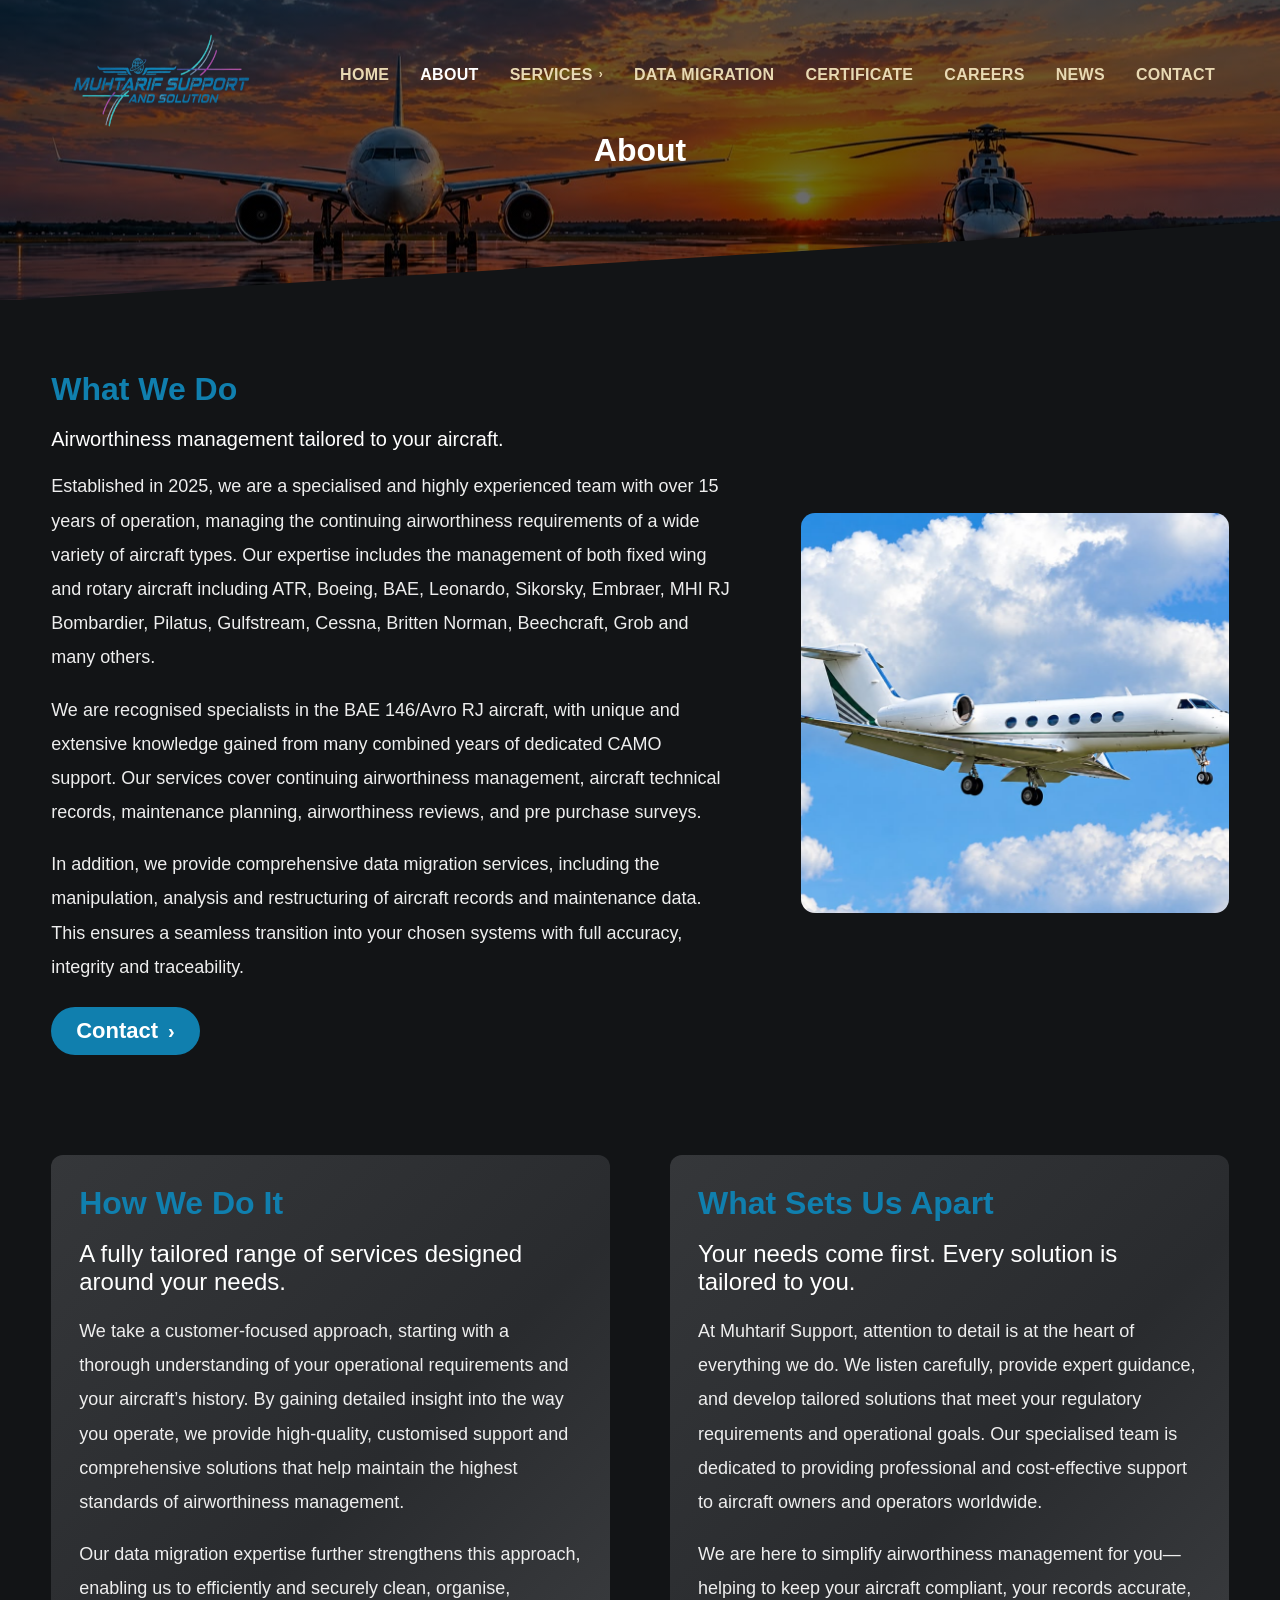
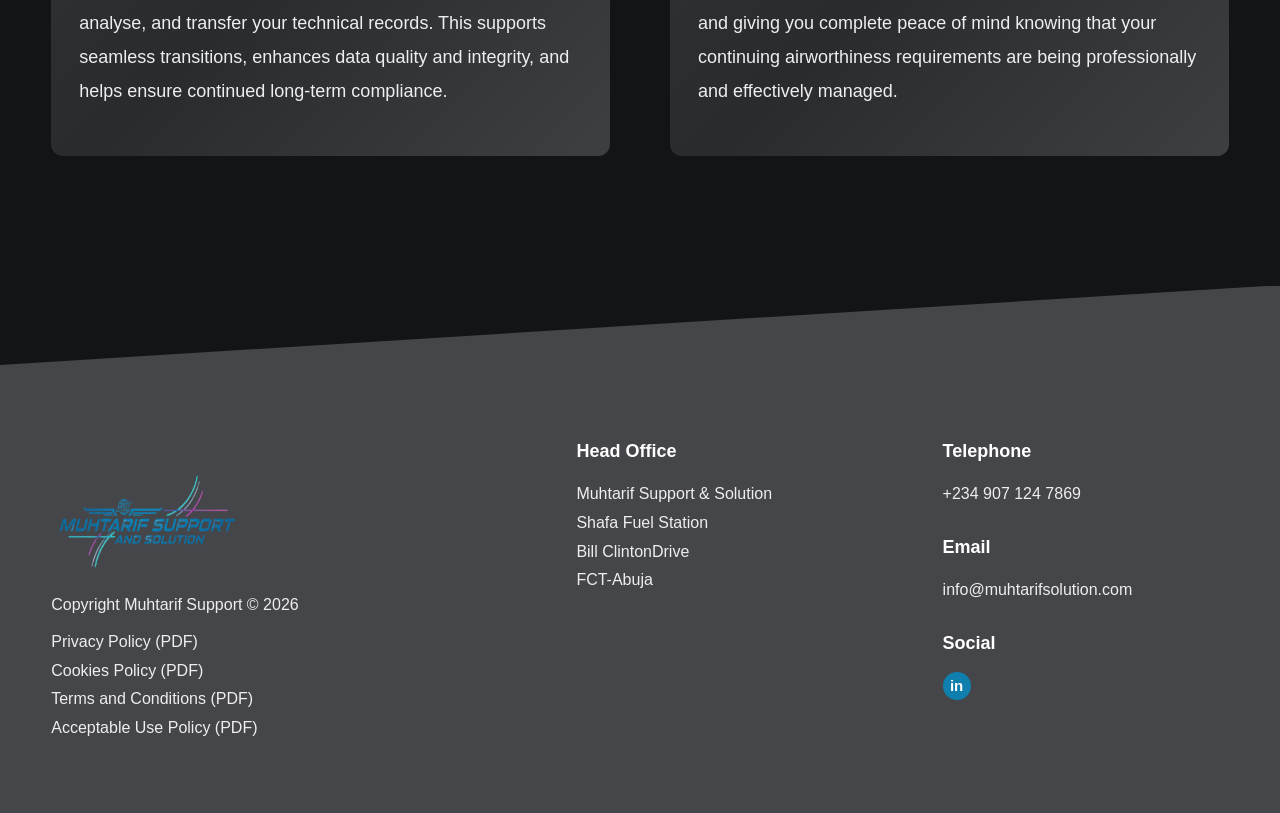
==== about.html @ 445bc3fc "Update footer links to point to the correct policy documents across multiple HTML files." ====
<!DOCTYPE html>
<html lang="en">
<head>
    <meta charset="UTF-8">
    <meta name="viewport" content="width=device-width, initial-scale=1.0">
    <title>About | Muhtarif Support</title>
    <link rel="stylesheet" href="style.css">
</head>
<body>
    <header class="site-header">
        <div class="header-container">
            <a href="index.html" class="logo">
                <img src="images/logo.png" alt="Muhtarif Support">
            </a>
            <nav class="main-nav">
                <a href="index.html">HOME</a>
                <a href="about.html">ABOUT</a>
                <div class="nav-dropdown">
                    <button class="dropdown-toggle" type="button">
                        SERVICES
                        <span class="arrow">›</span>
                    </button>
                    <div class="dropdown-menu">
                        <a href="service-continuing-airworthiness.html">
                            Continuing Airworthiness Management
                        </a>
                        <a href="service-maintenance-programmes.html">
                            Customised Maintenance Programmes
                        </a>
                        <a href="service-aircraft-records.html">
                            Aircraft Records Management
                        </a>
                        <a href="service-airworthiness-certificates.html">
                            Airworthiness Review Certificates
                        </a>
                        <a href="service-aircraft-acquisition.html">
                            Aircraft Acquisition &amp; Delivery
                        </a>
                    </div>
                </div>
                <a href="data-migration.html">DATA MIGRATION</a>
                <a href="certificate.html">CERTIFICATE</a>
                <a href="careers.html">CAREERS</a>
                <a href="news.html">NEWS</a>
                <a href="contact.html">CONTACT</a>
            </nav>
            <button
                class="menu-toggle"
                type="button"
                aria-label="Open menu"
                aria-expanded="false"
            >&#9776;</button>
        </div>
    </header>

    <section class="about-hero">
        <div class="about-hero-content">
            <h1>About</h1>
        </div>
    </section>

    <section class="what-we-do">
        <div class="container what-we-do-container">
            <div class="what-we-do-content">
                <h2>What We Do</h2>
                <h3>Airworthiness management tailored to your aircraft.</h3>
                <p>
                    Established in 2025, we are a specialised and highly experienced team with over 15 years of operation,
                    managing the continuing airworthiness requirements of a wide variety of aircraft types. Our expertise includes 
                    the management of both fixed wing and rotary aircraft including ATR, Boeing, BAE, Leonardo, Sikorsky, Embraer, 
                    MHI RJ Bombardier, Pilatus, Gulfstream, Cessna, Britten Norman, Beechcraft, Grob and many others.
                </p>
                <p>
                    We are recognised specialists in the BAE 146/Avro RJ aircraft, with unique and extensive knowledge gained 
                    from many combined years of dedicated CAMO support. Our services cover continuing airworthiness management, 
                    aircraft technical records, maintenance planning, airworthiness reviews, and pre purchase surveys.
                </p>
                <p>
                    In addition, we provide comprehensive data migration services, including the manipulation, analysis and restructuring 
                    of aircraft records and maintenance data. This ensures a seamless transition into your chosen systems with full accuracy, 
                    integrity and traceability.
                </p>
                <a href="contact.html" class="gold-button">
                    Contact
                    <span>›</span>
                </a>
            </div>
            <div class="what-we-do-image">
                <img src="images/about-content.jpg" alt="Muhtarif Support">
            </div>
        </div>
    </section>

    <section class="about-cards-section">
        <div class="container about-cards-container">
            <div class="about-info-card">
                <h2>How We Do It</h2>
                <h3>A fully tailored range of services designed around your needs.</h3>
                <p>
                    We take a customer-focused approach, starting with a thorough understanding of your operational 
                    requirements and your aircraft’s history. By gaining detailed insight into the way you operate, 
                    we provide high-quality, customised support and comprehensive solutions that help maintain the highest 
                    standards of airworthiness management.
                </p>
                <p>
                    Our data migration expertise further strengthens this approach, enabling us to efficiently and securely 
                    clean, organise, analyse, and transfer your technical records. This supports seamless transitions, enhances 
                    data quality and integrity, and helps ensure continued long-term compliance.
            </div>
            <div class="about-info-card">
                <h2>What Sets Us Apart</h2>
                <h3>Your needs come first. Every solution is tailored to you.</h3>
                <p>
                    At Muhtarif Support, attention to detail is at the heart of everything we do. We listen carefully, provide expert 
                    guidance, and develop tailored solutions that meet your regulatory requirements and operational goals. Our specialised 
                    team is dedicated to providing professional and cost-effective support to aircraft owners and operators worldwide.
                </p>
                <p>
                    We are here to simplify airworthiness management for you—helping to keep your aircraft compliant, your records accurate, 
                    and giving you complete peace of mind knowing that your continuing airworthiness requirements are being professionally and effectively managed.
                </p>
            </div>
        </div>
    </section>

    <footer class="site-footer">
        <div class="container footer-container">
            <div class="footer-brand">
                <a href="index.html" class="logo">
                    <img src="images/logo.png" alt="Muhtarif Support">
                </a>
                <p class="copyright">
                    Copyright Muhtarif Support © 2026
                </p>
                <div class="footer-links">
                    <a href="documents/privacy-policy.pdf">Privacy Policy (PDF)</a>
                    <a href="documents/cookie-policy.pdf">Cookies Policy (PDF)</a>
                    <a href="documents/terms-and-conditions.pdf">Terms and Conditions (PDF)</a>
                    <a href="documents/acceptable-use-policy.pdf">Acceptable Use Policy (PDF)</a>
                </div>
            </div>
            <div class="footer-column">
                <h3>Head Office</h3>
                <p>
                    Muhtarif Support & Solution<br>
                    Shafa Fuel Station<br>
                    Bill ClintonDrive<br>
                    FCT-Abuja
                </p>
            </div>
            <div class="footer-column">
                <h3>Telephone</h3>
                <p>
                    +234 907 124 7869
                </p>
                <h3>Email</h3>
                <p>
                    info@muhtarifsolution.com
                </p>
                <h3>Social</h3>
                <a href="#" class="linkedin-icon">
                    in
                </a>
            </div>
        </div>
    </footer>
    <script src="script.js"></script>
</body>
</html>
---- style.css ----
* {
    margin: 0;
    padding: 0;
    box-sizing: border-box;
}

body {
    font-family: Arial, sans-serif;
    color: #222;
    background: #fff;
}

a {
    text-decoration: none;
    color: inherit;
}

.container {
    width: 90%;
    max-width: 1400px;
    margin: 0 auto;
}

.site-header {
    position: absolute;
    top: 0;
    left: 0;
    width: 100%;
    z-index: 1000;
    background: transparent;
}

.header-container {
    width: 90%;
    max-width: 1150px;
    min-height: 90px;
    margin: 0 auto;
    display: flex;
    align-items: center;
    justify-content: space-between;
}

.logo {
    display: block;
    flex-shrink: 0;
}

.logo img {
    width: 200px;
    height: 150px;
    display: block;
}

.main-nav {
    display: flex;
    align-items: center;
    gap: 31px;
}

.main-nav > a,
.dropdown-toggle {
    border: none;
    outline: none;
    background: transparent;
    color: #e8d9b3;
    font-family: Arial, sans-serif;
    font-size: 16px;
    font-weight: 700;
    letter-spacing: 0.3px;
    white-space: nowrap;
    display: flex;
    align-items: center;
    gap: 6px;
    padding: 0;
    margin: 0;
    cursor: pointer;
    transition: color 0.3s ease;
}

.dropdown-toggle:hover {
    color: #ffffff;
}

.main-nav > a.active {
    color: #ffffff;
}

.main-nav > a:hover,
.dropdown-toggle:hover {
    color: #ffffff;
}

.nav-dropdown {
    position: relative;
}

.dropdown-toggle {
    display: flex;
    align-items: center;
    gap: 6px;
}

.arrow {
    font-size: 12px;
    position: relative;
    top: -1px;
}

.dropdown-menu {
    position: absolute;
    top: 28px;
    left: 0;
    width: 260px;
    background: #107FAE;
    padding: 10px 0;
    box-shadow: 0 10px 25px rgba(0, 0, 0, 0.4);
    opacity: 0;
    visibility: hidden;
    transform: translateY(8px);
    transition: all 0.25s ease;
}

.nav-dropdown:hover .dropdown-menu {
    opacity: 1;
    visibility: visible;
    transform: translateY(0);
}

.dropdown-menu a {
    display: block;
    padding: 11px 18px;
    color: #ffffff;
    font-size: 12px;
    line-height: 1.4;
}

.dropdown-menu a:hover {
    background: #252628;
    color: #107FAE;
}

.menu-toggle {
    display: none;
    border: none;
    background: transparent;
    color: #ffffff;
    font-size: 26px;
    cursor: pointer;
}

.hero {
    position: relative;
    width: 100%;
    min-height: 580px;
    background-image:
        linear-gradient(
            rgba(0, 0, 0, 0.55),
            rgba(0, 0, 0, 0.55)
        ),
        url("./images/hero.jpg");
    background-size: cover;
    background-position: center;
    background-repeat: no-repeat;
    display: flex;
    align-items: center;
    justify-content: center;
    color: #ffffff;
    overflow: hidden;
}

.hero::after {
    content: "";
    position: absolute;
    bottom: -1px;
    left: 0;
    width: 100%;
    height: 80px;
    background: #121416;
    clip-path: polygon(0 100%, 100% 0, 100% 100%);
}

.hero-container {
    position: relative;
    z-index: 2;
    width: 90%;
    max-width: 1200px;
    display: flex;
    justify-content: center;
    align-items: center;
    text-align: center;
    padding-top: 45px;
}

.hero-content {
    max-width: 1300px;
    
}

.hero h1 {
    margin: 0 auto 25px;
    color: #ffffff;
    font-size: clamp(32px, 4vw, 52px);
    line-height: 1.15;
    font-weight: 600;
}

.hero h1 span {
    display: block;
}

.hero-button {
    display: inline-flex;
    align-items: center;
    justify-content: center;
    gap: 8px;
    padding: 12px 30px;
    background: #107FAE;
    color: #ffffff;
    border-radius: 30px;
    font-size: 14px;
    font-weight: 600;
    transition: 0.3s ease;
}

.hero-button span {
    font-size: 20px;
    line-height: 1;
}

.hero-button:hover {
    background: #107FAE;
}

.about-hero {
    position: relative;
    width: 100%;
    height: 300px;
    background-image:
        linear-gradient(
            rgba(0, 0, 0, 0.58),
            rgba(0, 0, 0, 0.58)
        ),
        url("./images/about-hero.jpg");
    background-size: cover;
    background-position: center;
    background-repeat: no-repeat;
    display: flex;
    align-items: center;
    justify-content: center;
    color: #ffffff;
    overflow: hidden;
}

.about-hero::after {
    content: "";
    position: absolute;
    bottom: -1px;
    left: 0;
    width: 100%;
    height: 80px;
    background: #121416;
    clip-path: polygon(
        0 100%,
        100% 0,
        100% 100%
    );
}

.about-hero-content {
    position: relative;
    z-index: 2;
    text-align: center;
}

.about-hero-content h1 {
    margin: 0;
    color: #ffffff;
    font-size: 32px;
    font-weight: 600;
}

.about-section {
    position: relative;
    background: #121416;
    color: #ffffff;
    padding: 95px 0 125px;
    overflow: hidden;
}

.about-container {
    display: grid;
    grid-template-columns: 1.35fr 0.85fr;
    gap: 100px;
}

.about-left h2 {
    color: #107FAE;
    font-size: 45px;
    line-height: 1.2;
    margin-bottom: 25px;
    font-weight: 600;
}

.about-left p,
.about-right p {
    color: #eeeeee;
    font-size: 18px;
    line-height: 1.75;
}

.about-intro {
    font-size: 18px !important;
    line-height: 1.75 !important;
    margin-bottom: 25px;
}

.about-right {
    padding-top: 55px;
}

.about-right p {
    margin-bottom: 25px;
}

.gold-button {
    display: inline-flex;
    align-items: center;
    gap: 10px;
    padding: 11px 25px;
    border-radius: 30px;
    background: #107FAE;
    color: #ffffff;
    font-size: 22px;
    font-weight: 600;
    transition: 0.3s ease;
}

.gold-button span {
    font-size: 20px;
    line-height: 1;
}

.gold-button:hover {
    background: #107FAE;
    transform: translateY(-2px);
}

.about-section::after {
    content: "";
    position: absolute;
    bottom: -1px;
    left: 0;
    width: 100%;
    height: 80px;
    background: #45464a;
    clip-path: polygon(0 100%, 100% 0, 100% 100%);
}

.services-section {
    position: relative;
    background: linear-gradient(
        to bottom,
        #45464a 0%,
        #3d3e42 35%,
        #25272a 70%,
        #121416 100%
    );
    padding: 100px 0 150px;
    overflow: hidden;
}

.services-section .container {
    position: relative;
    z-index: 2;
}

.section-title {
    text-align: center;
    color: #107FAE;
    font-size: 32px;
    margin-bottom: 35px;
    font-weight: 600;
}

.services-grid {
    display: grid;
    grid-template-columns: repeat(5, 1fr);
    gap: 18px;
}

.service-card {
    background: linear-gradient(
        90deg,
        #111111 0%,
        #1f2022 50%,
        #45464a 100%
    );
    border-radius: 8px;
    overflow: hidden;
    min-height: 345px;
    display: flex;
    flex-direction: column;
}

.service-image {
    width: 100%;
    height: 150px;
    overflow: hidden;
}

.service-image img {
    width: 100%;
    height: 100%;
    object-fit: cover;
}

.service-content {
    flex: 1;
    display: flex;
    flex-direction: column;
    align-items: center;
    text-align: center;
    padding: 22px 12px 25px;
}

.service-content h3 {
    color: #ffffff;
    font-size: 20px;
    line-height: 1.25;
    font-weight: 700;
    margin: 0;
    max-width: 180px;
}

.service-content .gold-button {
    margin-top: 20px;
    padding: 9px 20px;
    font-size: 18px;
}

.service-intro {
    position: relative;
    background: #121416;
    color: #ffffff;
    padding: 65px 0 55px;
}

.service-intro-container {
    display: grid;
    grid-template-columns: 1.3fr 0.7fr;
    gap: 70px;
    align-items: center;
}

.service-intro-content h2 {
    color: #107FAE;
    font-size: 32px;
    line-height: 1.2;
    margin: 0 0 22px;
    font-weight: 600;
}

.service-intro-content h3 {
    color: #ffffff;
    font-size: 18px;
    line-height: 1.65;
    font-weight: 500;
    margin: 0 0 18px;
}

.service-intro-content p {
    color: #eeeeee;
    font-size: 18px;
    line-height: 1.7;
    margin: 0 0 18px;
}

.service-intro-image img {
    display: block;
    width: 100%;
    height: 280px;
    object-fit: cover;
    border-radius: 12px;
}

.service-intro-image-2 img {
    display: block;
    width: 100%;
    height: 350px;
    object-fit: cover;
    border-radius: 12px;
}

.service-intro-image-3 img {
    display: block;
    width: 100%;
    height: 400px;
    object-fit: cover;
    border-radius: 12px;
}

.service-intro-image-4 img {
    display: block;
    width: 100%;
    height: 450px;
    object-fit: cover;
    border-radius: 12px;
}

.service-intro-image-5 img {
    display: block;
    width: 100%;
    height: 500px;
    object-fit: cover;
    border-radius: 12px;
}

.flexible-approach {
    background: #121416;
    color: #ffffff;
    padding: 20px 0 55px;
}

.flexible-approach h2 {
    color: #107FAE;
    font-size: 32px;
    line-height: 1.2;
    margin: 0 0 20px;
    font-weight: 600;
}

.flexible-approach p {
    color: #eeeeee;
    font-size: 18px;
    line-height: 1.7;
    margin: 0 0 12px;
}

.flexible-approach ul {
    margin: 0;
    padding-left: 25px;
    color: #eeeeee;
}

.flexible-approach li {
    font-size: 18px;
    line-height: 1.7;
    margin-bottom: 3px;
}

.flexible-approach strong {
    color: #ffffff;
}

.specialised-services {
    background: #121416;
    color: #ffffff;
    padding: 30px 0 100px;
}

.specialised-services-container {
    display: grid;
    grid-template-columns: 0.75fr 1.25fr;
    gap: 70px;
    align-items: start;
}

.specialised-services-image {
    width: 100%;
}

.specialised-services-image img {
    display: block;
    width: 100%;
    height: 500px;
    object-fit: cover;
    border-radius: 12px;
}

.specialised-services-content h2 {
    color: #107FAE;
    font-size: 32px;
    line-height: 1.2;
    margin: 18px 0 20px;
    font-weight: 600;
}

.specialised-services-content p {
    color: #eeeeee;
    font-size: 18px;
    line-height: 1.7;
    margin: 0 0 18px;
}

.specialised-services-content ul {
    margin: 0;
    padding-left: 25px;
    color: #eeeeee;
}

.specialised-services-content li {
    font-size: 18px;
    line-height: 1.65;
    margin-bottom: 5px;
}

.specialised-services-content strong {
    color: #ffffff;
}

.specialised-services-content .gold-button {
    margin-top: 15px;
}

.maintenance-programme-services {
    background: #121416;
    color: #ffffff;
    padding: 20px 0 25px;
}

.maintenance-programme-services h2 {
    color: #107FAE;
    font-size: 32px;
    line-height: 1.2;
    margin: 0 0 20px;
    font-weight: 600;
}

.maintenance-programme-services > .container > p {
    color: #eeeeee;
    font-size: 18px;
    line-height: 1.7;
    margin: 0 0 15px;
}

.maintenance-programme-services ul {
    margin: 0;
    padding-left: 25px;
    color: #eeeeee;
}

.maintenance-programme-services li {
    font-size: 18px;
    line-height: 1.65;
    margin-bottom: 4px;
}

.maintenance-programme-services strong {
    color: #ffffff;
}

.maintenance-software {
    background: #121416;
    color: #ffffff;
    padding: 10px 0 25px;
}

.maintenance-software h2 {
    color: #107FAE;
    font-size: 32px;
    line-height: 1.2;
    margin: 0 0 20px;
    font-weight: 600;
}

.maintenance-software > .container > p {
    color: #eeeeee;
    font-size: 18px;
    line-height: 1.7;
    margin: 0 0 15px;
}

.maintenance-software ul {
    margin: 0;
    padding-left: 25px;
    color: #eeeeee;
}

.maintenance-software li {
    font-size: 18px;
    line-height: 1.65;
    margin-bottom: 4px;
}

.maintenance-software strong {
    color: #ffffff;
}

.compliance-efficiency {
    background: #121416;
    color: #ffffff;
    padding: 10px 0 25px;
}

.compliance-efficiency h2 {
    color: #107FAE;
    font-size: 32px;
    line-height: 1.2;
    margin: 0 0 20px;
    font-weight: 600;
}

.compliance-efficiency p {
    color: #eeeeee;
    font-size: 18px;
    line-height: 1.7;
    margin: 0 0 15px;
}

.compliance-efficiency ul {
    margin: 0 0 15px;
    padding-left: 25px;
    color: #eeeeee;
}

.compliance-efficiency li {
    font-size: 18px;
    line-height: 1.65;
    margin-bottom: 4px;
}

.records-services {
    background: #121416;
    color: #ffffff;
    padding: 5px 0 20px;
}

.records-services h2,
.records-digital h2,
.records-audit h2,
.records-advantage h2 {
    color: #107FAE;
    font-size: 32px;
    line-height: 1.2;
    margin: 0 0 20px;
    font-weight: 600;
}

.records-services p,
.records-digital p,
.records-audit p,
.records-advantage p {
    color: #eeeeee;
    font-size: 18px;
    line-height: 1.7;
    margin: 0 0 15px;
}

.records-services ul,
.records-digital ul,
.records-audit ul {
    margin: 0;
    padding-left: 25px;
    color: #eeeeee;
}

.records-services li,
.records-digital li,
.records-audit li {
    font-size: 18px;
    line-height: 1.65;
    margin-bottom: 4px;
}

.records-services strong,
.records-digital strong,
.records-audit strong {
    color: #ffffff;
}

.records-digital {
    background: #121416;
    color: #ffffff;
    padding: 5px 0 20px;
}

.records-audit {
    background: #121416;
    color: #ffffff;
    padding: 5px 0 25px;
}

.records-advantage {
    background: #121416;
    color: #ffffff;
    padding: 5px 0 130px;
}

.records-advantage h2 {
    margin-bottom: 20px;
}

.records-advantage p {
    max-width: 1050px;
}

.records-advantage .gold-button {
    margin-top: 5px;
}

.service-advantage {
    background: #121416;
    color: #ffffff;
    padding: 35px 0 130px;
}

.service-advantage-content h2 {
    color: #107FAE;
    font-size: 32px;
    line-height: 1.2;
    margin: 0 0 20px;
    font-weight: 600;
}

.service-advantage-content p {
    color: #eeeeee;
    font-size: 18px;
    line-height: 1.7;
    margin: 0 0 20px;
}

.service-advantage-content .gold-button {
    margin-top: 5px;
}

.bespoke-review {
    background: #121416;
    color: #ffffff;
    padding: 5px 0 25px;
}

.bespoke-review h2,
.registry-content h2,
.review-advantage h2 {
    color: #107FAE;
    font-size: 32px;
    line-height: 1.2;
    margin: 0 0 20px;
    font-weight: 600;
}

.bespoke-review p,
.registry-content p,
.review-advantage p {
    color: #eeeeee;
    font-size: 18px;
    line-height: 1.7;
    margin: 0 0 15px;
}

.bespoke-review ul,
.registry-content ul {
    margin: 0;
    padding-left: 25px;
    color: #eeeeee;
}

.bespoke-review li,
.registry-content li {
    font-size: 18px;
    line-height: 1.65;
    margin-bottom: 4px;
}

.bespoke-review strong,
.registry-content strong {
    color: #ffffff;
}

.registry-expertise {
    background: #121416;
    color: #ffffff;
    padding: 20px 0 45px;
}

.registry-container {
    display: grid;
    grid-template-columns: 0.75fr 1.25fr;
    gap: 70px;
    align-items: center;
}

.registry-image img {
    display: block;
    width: 100%;
    height: 450px;
    object-fit: cover;
    border-radius: 12px;
}

.registry-content h2 {
    margin-bottom: 20px;
}

.registry-content h2:nth-of-type(2) {
    margin-top: 25px;
}

.review-advantage {
    background: #121416;
    color: #ffffff;
    padding: 10px 0 130px;
}

.review-advantage h2 {
    margin-bottom: 20px;
}

.review-advantage p {
    max-width: 1050px;
}

.review-advantage .gold-button {
    margin-top: 5px;
}

.acquisition-services,
.delivery-transition,
.aircraft-registry,
.operational-excellence,
.acquisition-advantage {
    background: #121416;
    color: #ffffff;
}

.acquisition-services {
    padding: 5px 0 20px;
}

.delivery-transition {
    padding: 5px 0 20px;
}

.aircraft-registry {
    padding: 5px 0 20px;
}

.operational-excellence {
    padding: 5px 0 20px;
}

.acquisition-advantage {
    padding: 5px 0 130px;
}

.acquisition-services h2,
.delivery-transition h2,
.aircraft-registry h2,
.operational-excellence h2,
.acquisition-advantage h2 {
    color: #107FAE;
    font-size: 32px;
    line-height: 1.2;
    margin: 0 0 20px;
    font-weight: 600;
}

.acquisition-services p,
.delivery-transition p,
.aircraft-registry p,
.operational-excellence p,
.acquisition-advantage p {
    color: #eeeeee;
    font-size: 18px;
    line-height: 1.7;
    margin: 0 0 15px;
}

.acquisition-services ul,
.delivery-transition ul,
.aircraft-registry ul {
    margin: 0;
    padding-left: 25px;
    color: #eeeeee;
}

.acquisition-services li,
.delivery-transition li,
.aircraft-registry li {
    font-size: 18px;
    line-height: 1.65;
    margin-bottom: 4px;
}

.acquisition-services strong,
.delivery-transition strong,
.aircraft-registry strong {
    color: #ffffff;
}

.acquisition-advantage .gold-button {
    margin-top: 5px;
}

.data-migration-intro {
    background: #121416;
    color: #ffffff;
    padding: 55px 0 35px;
}

.data-migration-intro h2 {
    color: #107FAE;
    font-size: 32px;
    line-height: 1.2;
    margin: 0 0 20px;
    font-weight: 600;
}

.data-migration-intro p {
    color: #eeeeee;
    font-size: 18px;
    line-height: 1.7;
    margin: 0;
}

.migration-feature {
    background: #121416;
    color: #ffffff;
    padding: 35px 0;
}

.migration-feature:last-of-type {
    padding-bottom: 130px;
}

.migration-feature-container {
    display: grid;
    grid-template-columns: 1.25fr 0.75fr;
    gap: 30px;
    align-items: stretch;
}

.migration-feature-container.reverse {
    grid-template-columns: 0.75fr 1.25fr;
}

.migration-card {
    background: linear-gradient(
        135deg,
        #35373a 0%,
        #292b2e 55%,
        #3d3f42 100%
    );
    border-radius: 12px;
    padding: 28px 25px;
    display: flex;
    flex-direction: column;
    justify-content: center;
}

.migration-card h2 {
    color: #107FAE;
    font-size: 32px;
    line-height: 1.2;
    margin: 0 0 20px;
    font-weight: 600;
}

.migration-card p {
    color: #eeeeee;
    font-size: 18px;
    line-height: 1.7;
    margin: 0;
}

.migration-image-card {
    overflow: hidden;
    border-radius: 12px;
    background: #ffffff;
    min-height: 235px;
}

.migration-image-card img {
    display: block;
    width: 100%;
    height: 100%;
    min-height: 235px;
    object-fit: cover;
}

.careers-section {
    position: relative;
    background: #121416;
    color: #ffffff;
    padding: 75px 0 130px;
}

.careers-container {
    display: grid;
    grid-template-columns: 1.25fr 0.75fr;
    gap: 70px;
    align-items: center;
}

.careers-content h2 {
    color: #107FAE;
    font-size: 32px;
    line-height: 1.2;
    margin: 0 0 25px;
    font-weight: 600;
}

.careers-content h3 {
    color: #ffffff;
    font-size: 20px;
    line-height: 1.4;
    font-weight: 500;
    margin: 0 0 20px;
}

.careers-content p {
    color: #eeeeee;
    font-size: 18px;
    line-height: 1.7;
    margin: 0 0 18px;
}

.vacancy-bar {
    width: 100%;
    min-height: 46px;
    margin-top: 12px;
    padding: 0 20px;
    background: #45464a;
    display: flex;
    align-items: center;
    gap: 14px;
    color: #ffffff;
    font-size: 15px;
    font-weight: 600;
}

.vacancy-icon {
    width: 20px;
    height: 20px;
    display: flex;
    align-items: center;
    justify-content: center;
    background: #ffffff;
    color: #45464a;
    font-size: 20px;
    font-weight: 500;
}

.careers-image img {
    display: block;
    width: 100%;
    height: 450px;
    object-fit: cover;
    border-radius: 14px;
}

.news-section {
    background: #121416;
    color: #ffffff;
    padding: 80px 0 150px;
}

.news-container {
    display: grid;
    grid-template-columns: 0.55fr 1.45fr;
    gap: 40px;
    align-items: start;
}

.news-image {
    overflow: hidden;
}

.news-image img {
    display: block;
    width: 100%;
    height: 225px;
    object-fit: cover;
}

.news-content h2 {
    color: #107FAE;
    font-size: 32px;
    line-height: 1.2;
    margin: 0 0 20px;
    font-weight: 600;
}

.news-content p {
    color: #eeeeee;
    font-size: 18px;
    line-height: 1.7;
    margin: 0 0 18px;
}

.news-content ul {
    margin: 0 0 18px;
    padding-left: 28px;
    color: #eeeeee;
}

.news-content li {
    font-size: 18px;
    line-height: 1.7;
    margin-bottom: 4px;
}

.services-page-section {
    position: relative;
    background: #121416;
    padding: 90px 0 150px;
    overflow: hidden;
}

.services-page-section .section-title {
    text-align: center;
    color: #107FAE;
    font-size: 32px;
    margin-bottom: 35px;
    font-weight: 600;
}

.services-page-section .services-grid {
    display: grid;
    grid-template-columns: repeat(5, 1fr);
    gap: 12px;
}

.site-footer {
    position: relative;
    background: #45464a;
    color: #ffffff;
    padding: 110px 0 70px;
    overflow: hidden;
}

.site-footer::before {
    content: "";
    position: absolute;
    top: -1px;
    left: 0;
    width: 100%;
    height: 80px;
    background: #121416;
    clip-path: polygon(0 0, 100% 0, 0 100%);
}

.footer-container {
    display: grid;
    grid-template-columns: 1.4fr 0.9fr 0.9fr;
    gap: 80px;
    padding-top: 45px;
}

.footer-logo {
    display: inline-block;
    color: #107FAE;
    font-size: 28px;
    font-weight: 700;
    letter-spacing: 1px;
    line-height: 1;
    margin-bottom: 35px;
}

.footer-logo span {
    display: block;
    font-size: 9px;
    letter-spacing: 4px;
    font-weight: 400;
    margin-top: 6px;
}

.copyright,
.footer-links,
.website-credit {
    font-size: 16px;
    line-height: 1.8;
    color: #eeeeee;
}

.footer-links {
    display: flex;
    flex-direction: column;
    margin-top: 8px;
}

.footer-links a:hover {
    color: #107FAE;
}

.website-credit {
    margin-top: 8px;
}

.footer-column h3 {
    font-size: 18px;
    margin-bottom: 18px;
    color: #ffffff;
}

.footer-column p {
    color: #eeeeee;
    font-size: 16px;
    line-height: 1.8;
    margin-bottom: 28px;
}

.linkedin-icon {
    display: flex;
    align-items: center;
    justify-content: center;
    width: 28px;
    height: 28px;
    border-radius: 50%;
    background: #107FAE;
    color: #ffffff;
    font-size: 15px;
    font-weight: 700;
}

.what-we-do {
    position: relative;
    background: #121416;
    color: #ffffff;
    padding: 70px 0 80px;
}

.what-we-do-container {
    display: grid;
    grid-template-columns: 1.35fr 0.85fr;
    gap: 70px;
    align-items: center;
}

.what-we-do-content h2 {
    color: #107FAE;
    font-size: 32px;
    line-height: 1.2;
    margin: 0 0 20px;
    font-weight: 600;
}

.what-we-do-content h3 {
    color: #ffffff;
    font-size: 20px;
    font-weight: 500;
    margin: 0 0 18px;
}

.what-we-do-content p {
    color: #eeeeee;
    font-size: 18px;
    line-height: 1.9;
    margin: 0 0 18px;
}

.what-we-do-content .gold-button {
    margin-top: 5px;
}

.what-we-do-image {
    width: 100%;
}

.what-we-do-image img {
    display: block;
    width: 100%;
    height: 400px;
    object-fit: cover;
    border-radius: 14px;
}

.about-cards-section {
    position: relative;
    background: #121416;
    padding: 20px 0 130px;
}

.about-cards-container {
    display: grid;
    grid-template-columns: 1fr 1fr;
    gap: 60px;
    max-width: 1200px;
}

.about-info-card {
    background: linear-gradient(
        135deg,
        #35373a 0%,
        #292b2e 55%,
        #3d3f42 100%
    );
    border-radius: 12px;
    padding: 30px 28px;
    min-height: 450px;
}

.about-info-card h2 {
    color: #107FAE;
    font-size: 32px;
    margin: 0 0 18px;
    font-weight: 600;
}

.about-info-card h3 {
    color: #ffffff;
    font-size: 24px;
    font-weight: 500;
    margin: 0 0 18px;
}

.about-info-card p {
    color: #eeeeee;
    font-size: 18px;
    line-height: 1.9;
    margin: 0 0 18px;
}

.approvals-section {
    position: relative;
    background: #121416;
    color: #ffffff;
    padding: 65px 0 140px;
    overflow: hidden;
}

.approvals-intro {
    display: grid;
    grid-template-columns: 1.35fr .65fr;
    gap: 70px;
    align-items: center;
    margin-bottom: 35px;
}

.approvals-intro-content h2 {
    color: #107FAE;
    font-size: 32px;
    line-height: 1.2;
    margin: 0 0 20px;
    font-weight: 600;
}

.approvals-intro-content h3 {
    color: #ffffff;
    font-size: 22px;
    line-height: 1.4;
    font-weight: 500;
    margin: 0 0 20px;
}

.approvals-intro-content p {
    color: #eeeeee;
    font-size: 18px;
    line-height: 1.7;
    margin: 0;
}

.approvals-intro-image {
    overflow: hidden;
    border-radius: 12px;
}

.approvals-intro-image img {
    display: block;
    width: 100%;
    height: 400px;
    object-fit: cover;
}

.approvals-content-block {
    margin-top: 25px;
}

.approvals-content-block h2 {
    color: #107FAE;
    font-size: 32px;
    line-height: 1.2;
    margin: 0 0 18px;
    font-weight: 600;
}

.approvals-content-block p {
    color: #eeeeee;
    font-size: 18px;
    line-height: 1.7;
    margin: 0 0 18px;
}

.approvals-content-block ul {
    margin: 0 0 25px;
    padding-left: 25px;
    color: #eeeeee;
}

.approvals-content-block li {
    font-size: 18px;
    line-height: 1.6;
    margin-bottom: 3px;
}

.compliance-block {
    margin-top: 35px;
}

.compliance-block strong {
    font-weight: 600;
}

.approval-cards {
    display: grid;
    grid-template-columns: repeat(4, 1fr);
    gap: 15px;
    margin-top: 55px;
}

.approval-card {
    background: linear-gradient(
        135deg,
        #35373a 0%,
        #292b2e 55%,
        #3d3f42 100%
    );

    border-radius: 12px;
    padding: 25px 18px;
    min-height: 170px;
    display: flex;
    flex-direction: column;
    align-items: flex-start;
}

.approval-card h3 {
    color: #ffffff;
    font-size: 18px;
    line-height: 1.2;
    margin: 0 0 25px;
    font-weight: 600;
}

.approval-card .reference-title {
    color: #ffffff;
    font-size: 18px;
    font-weight: 600;
    margin: 0 0 4px;
}

.approval-card > p:not(.reference-title) {
    color: #dddddd;
    font-size: 18px;
    margin: 0;
}

.approval-card .gold-button {
    margin-top: auto;
    padding: 8px 18px;
    font-size: 18px;
}

.contact-section {
    position: relative;
    background: #121416;
    color: #ffffff;
    padding: 70px 0 140px;
    overflow: hidden;
}

.contact-container {
    display: grid;
    grid-template-columns: .75fr 1.25fr;
    gap: 75px;
    align-items: start;
}

.contact-info {
    padding-top: 5px;
}

.contact-info h2 {
    color: #107FAE;
    font-size: 30px;
    line-height: 1.2;
    margin: 0 0 22px;
    font-weight: 600;
}

.contact-info h3 {
    color: #ffffff;
    font-size: 22px;
    line-height: 1.4;
    font-weight: 500;
    margin: 0 0 20px;
}

.contact-info p {
    color: #eeeeee;
    font-size: 18px;
    line-height: 1.7;
    margin: 0 0 25px;
}

.contact-form-card {
    background: linear-gradient(
        135deg,
        #35373a 0%,
        #292b2e 55%,
        #3d3f42 100%
    );
    border-radius: 14px;
    padding: 30px 22px 35px;
}

.contact-form-card h2 {
    color: #107FAE;
    font-size: 22px;
    line-height: 1.2;
    margin: 0 0 22px;
    font-weight: 600;
}

.form-group {
    margin-bottom: 17px;
}

.form-group label {
    display: block;
    color: #ffffff;
    font-size: 18px;
    margin-bottom: 6px;
}

.form-group input,
.form-group textarea,
.spam-protection input {
    width: 100%;
    box-sizing: border-box;
    border: none;
    outline: none;
    background: #ffffff;
    color: #222222;
    border-radius: 4px;
    padding: 10px 12px;
    font-family: Arial, sans-serif;
    font-size: 18px;
}

.form-group input {
    height: 36px;
}

.form-group textarea {
    height: 108px;

    resize: vertical;
}

.spam-protection {
    display: flex;
    flex-direction: column;
    gap: 6px;
    color: #ffffff;
    font-size: 18px;
    line-height: 1.5;
    margin-top: 3px;
    margin-bottom: 15px;
}

.spam-protection strong {
    font-size: 18px;
}

.spam-protection input {
    height: 36px;
    margin-top: 1px;
}

.contact-form-card .gold-button {
    border: none;
    cursor: pointer;
    padding: 9px 22px;
    font-size: 18px;
}

@media (max-width: 700px) {

    .contact-section {
        padding: 55px 0 100px;
    }

    .contact-container {
        grid-template-columns: 1fr;

        gap: 45px;
    }

    .contact-info h2 {
        font-size: 28px;
    }

    .contact-info h3 {
        font-size: 16px;
    }

    .contact-info p {
        font-size: 13px;
    }

    .contact-form-card {
        padding: 25px 18px 30px;
    }

}

@media (max-width: 700px) {

    .approvals-section {
        padding: 55px 0 100px;
    }

    .approvals-intro {
        grid-template-columns: 1fr;

        gap: 35px;

        margin-bottom: 30px;
    }

    .approvals-intro-content h2 {
        font-size: 28px;
    }

    .approvals-intro-content h3 {
        font-size: 16px;
    }

    .approvals-intro-image img {
        height: 250px;
    }

    .approvals-content-block h2 {
        font-size: 21px;
    }

    .approvals-content-block p,
    .approvals-content-block li {
        font-size: 13px;
    }

    .approval-cards {
        grid-template-columns: 1fr 1fr;

        gap: 15px;

        margin-top: 45px;
    }

    .approval-card {
        min-height: 175px;

        padding: 22px 16px;
    }

}

@media (max-width: 480px) {

    .approval-cards {
        grid-template-columns: 1fr;
    }

}

@media (max-width: 700px) {

    .header-container {
        width: 90%;
        min-height: 75px;
    }

    .logo img {
        width: 105px;
    }

    .menu-toggle {
        display: block;
        z-index: 1001;
    }

    .main-nav {
        display: none;
        position: absolute;
        top: 75px;
        left: 0;
        width: 100%;
        background: #107FAE;
        padding: 20px 0;
        flex-direction: column;
        align-items: flex-start;
        gap: 0;
    }

    .main-nav.active {
        display: flex;
    }

    .main-nav > a {
        width: 100%;
        padding: 14px 30px;
        color: #ffffff;
        font-size: 13px;
    }

    .nav-dropdown {
        width: 100%;
    }

    .dropdown-toggle {
        width: 100%;
        padding: 14px 30px;
        border: none;
        background: transparent;
        color: #ffffff;
        font-family: Arial, sans-serif;
        font-size: 13px;
        font-weight: 500;
        display: flex;
        align-items: center;
        justify-content: space-between;
        cursor: pointer;
    }

    .dropdown-menu {
        position: static;
        width: 100%;
        background: #107FAE;
        padding: 0;
        box-shadow: none;
        opacity: 1;
        visibility: visible;
        transform: none;
        display: none;
    }

    .nav-dropdown.active .dropdown-menu {
        display: block;
    }

    .dropdown-menu a {
        display: block;
        padding: 12px 45px;
        color: #ffffff;
        font-size: 12px;
    }

    .dropdown-menu a:hover {
        background: #252628;
        color: #107FAE;
    }
}

@media (max-width: 1000px) {
    .main-nav {
        gap: 18px;
    }

    .main-nav > a,
    .dropdown-toggle {
        font-size: 12px;
    }

    .about-container {
        grid-template-columns: 1fr;
        gap: 30px;
    }

    .about-right {
        padding-top: 0;
    }

    .services-grid {
        grid-template-columns: repeat(2, 1fr);
        gap: 20px;
    }

    .footer-container {
        grid-template-columns: 1fr 1fr;
        gap: 50px;
    }

    .footer-brand {
        grid-column: 1 / -1;
    }
}


@media (max-width: 700px) {
    .header-container {
        min-height: 75px;
    }

    .main-nav {
        display: none;
    }

    .menu-toggle {
        display: block;
        color: #ffffff;
    }

    .hero {
        min-height: 550px;
    }

    .hero-container {
        padding-top: 70px;
    }

    .hero h1 {
        font-size: 34px;
    }

    .about-section {
        padding: 75px 0 100px;
    }

    .about-left h2 {
        font-size: 27px;
    }

    .about-left p,
    .about-right p {
        font-size: 14px;
    }

    .services-section {
        padding: 70px 0 90px;
    }

    .services-grid {
        grid-template-columns: 1fr;
    }

    .service-card {
        max-width: 400px;
        width: 100%;
        margin: 0 auto;
    }

    .footer-container {
        grid-template-columns: 1fr;
        gap: 45px;
    }

    .footer-brand {
        grid-column: auto;
    }
}

/* Append this to the end of style.css */

img,
svg,
video {
    max-width: 100%;
}

.container {
    width: min(92%, 1400px);
}

@media (max-width: 1100px) {
    .services-grid,
    .services-page-section .services-grid {
        grid-template-columns: repeat(3, minmax(0, 1fr));
        gap: 18px;
    }

    .approval-cards {
        grid-template-columns: repeat(2, minmax(0, 1fr));
    }

    .footer-container {
        grid-template-columns: repeat(2, minmax(0, 1fr));
        gap: clamp(24px, 4vw, 50px);
    }

    .service-intro-container,
    .specialised-services-container,
    .registry-container,
    .migration-feature-container,
    .migration-feature-container.reverse,
    .careers-container,
    .news-container,
    .what-we-do-container,
    .about-cards-container,
    .approvals-intro,
    .contact-container {
        gap: clamp(24px, 4vw, 48px);
    }

    .service-intro-container > *,
    .specialised-services-container > *,
    .registry-container > *,
    .migration-feature-container > *,
    .careers-container > *,
    .news-container > *,
    .what-we-do-container > *,
    .about-cards-container > *,
    .approvals-intro > *,
    .contact-container > * {
        min-width: 0;
    }
}

@media (max-width: 900px) {
    .header-container {
        min-height: 75px;
        position: relative;
    }

    .logo img {
        width: clamp(110px, 18vw, 150px);
        height: auto;
    }

    .menu-toggle {
        display: block;
        position: relative;
        z-index: 1002;
        padding: 8px;
    }

    .main-nav {
        display: none;
        position: absolute;
        top: 100%;
        left: 0;
        width: 100%;
        max-height: calc(100vh - 75px);
        overflow-y: auto;
        flex-direction: column;
        align-items: stretch;
        gap: 0;
        padding: 8px 0 14px;
        background: #107FAE;
        z-index: 1001;
    }

    .main-nav.active {
        display: flex;
    }

    .main-nav > a,
    .dropdown-toggle {
        width: 100%;
        min-height: 48px;
        padding: 12px 24px;
        color: #ffffff;
        font-size: 16px;
        font-weight: 700;
        white-space: normal;
    }

    .nav-dropdown {
        width: 100%;
    }

    .dropdown-toggle {
        justify-content: space-between;
    }

    .dropdown-menu {
        display: none;
        position: static;
        width: 100%;
        padding: 0;
        box-shadow: none;
        opacity: 1;
        visibility: visible;
        transform: none;
    }

    .nav-dropdown.active .dropdown-menu {
        display: block;
    }

    .dropdown-menu a {
        padding: 12px 40px;
        font-size: 14px;
        white-space: normal;
    }
}

@media (max-width: 820px) {
    .about-container,
    .service-intro-container,
    .specialised-services-container,
    .registry-container,
    .migration-feature-container,
    .migration-feature-container.reverse,
    .careers-container,
    .news-container,
    .what-we-do-container,
    .about-cards-container,
    .approvals-intro,
    .contact-container {
        grid-template-columns: minmax(0, 1fr);
        gap: 32px;
    }

    .about-right {
        padding-top: 0;
    }

    .services-grid,
    .services-page-section .services-grid {
        grid-template-columns: repeat(2, minmax(0, 1fr));
        gap: 18px;
    }

    .footer-container {
        grid-template-columns: repeat(2, minmax(0, 1fr));
        gap: 32px;
    }

    .footer-brand {
        grid-column: 1 / -1;
    }

    .hero {
        min-height: clamp(430px, 75vh, 560px);
    }

    .hero-container {
        padding: 100px 0 70px;
    }

    .about-hero {
        height: clamp(220px, 35vw, 300px);
    }

    .service-intro-image img,
    .service-intro-image-2 img,
    .service-intro-image-3 img,
    .service-intro-image-4 img,
    .service-intro-image-5 img,
    .specialised-services-image img,
    .registry-image img,
    .careers-image img,
    .what-we-do-image img,
    .approvals-intro-image img {
        height: clamp(220px, 45vw, 360px);
    }

    .news-image img {
        height: clamp(200px, 42vw, 320px);
    }

    .migration-image-card {
        min-height: 0;
    }

    .migration-image-card img {
        height: clamp(220px, 45vw, 360px);
        min-height: 0;
    }

    .service-card,
    .about-info-card,
    .approval-card,
    .migration-card {
        min-height: 0;
    }

    .about-info-card {
        padding: clamp(22px, 4vw, 30px);
    }

    .hero-button,
    .gold-button {
        max-width: 100%;
        white-space: normal;
    }

    h1 {
        font-size: clamp(28px, 5vw, 42px) !important;
    }

    h2 {
        font-size: clamp(22px, 3.5vw, 32px) !important;
    }

    h3 {
        font-size: clamp(18px, 2.8vw, 24px) !important;
    }

    p,
    li,
    label {
        font-size: clamp(15px, 1.8vw, 17px) !important;
        line-height: 1.65;
        overflow-wrap: anywhere;
    }

    .about-intro {
        font-size: clamp(15px, 1.8vw, 17px) !important;
        line-height: 1.65 !important;
    }

    .gold-button,
    .hero-button {
        font-size: clamp(15px, 2vw, 18px);
        padding: 10px 20px;
    }

    input,
    textarea,
    select,
    button {
        max-width: 100%;
    }

    .form-group input,
    .form-group textarea,
    .spam-protection input {
        width: 100%;
        min-height: 44px;
        font-size: 16px;
    }

    .form-group textarea {
        height: auto;
        min-height: 120px;
    }

    .about-section,
    .services-section,
    .service-intro,
    .flexible-approach,
    .specialised-services,
    .maintenance-programme-services,
    .maintenance-software,
    .compliance-efficiency,
    .records-services,
    .records-digital,
    .records-audit,
    .records-advantage,
    .service-advantage,
    .bespoke-review,
    .registry-expertise,
    .review-advantage,
    .acquisition-services,
    .delivery-transition,
    .aircraft-registry,
    .operational-excellence,
    .acquisition-advantage,
    .data-migration-intro,
    .migration-feature,
    .migration-feature:last-of-type,
    .careers-section,
    .news-section,
    .services-page-section,
    .site-footer,
    .what-we-do,
    .about-cards-section,
    .approvals-section,
    .contact-section {
        padding-block: clamp(40px, 7vw, 64px);
    }

    .footer-container {
        padding-top: 20px;
    }
}

@media (max-width: 560px) {
    .container {
        width: 94%;
    }

    .services-grid,
    .services-page-section .services-grid,
    .approval-cards,
    .footer-container {
        grid-template-columns: minmax(0, 1fr);
    }

    .footer-brand {
        grid-column: auto;
    }

    .service-card {
        width: 100%;
        max-width: 400px;
        margin-inline: auto;
    }

    .service-image {
        height: clamp(130px, 40vw, 170px);
    }

    .contact-form-card {
        padding: 22px 16px 26px;
    }

    .dropdown-menu a {
        padding-inline: 32px;
    }
}
.nav-dropdown.active .dropdown-menu {
    opacity: 1;
    visibility: visible;
    transform: translateY(0);
}
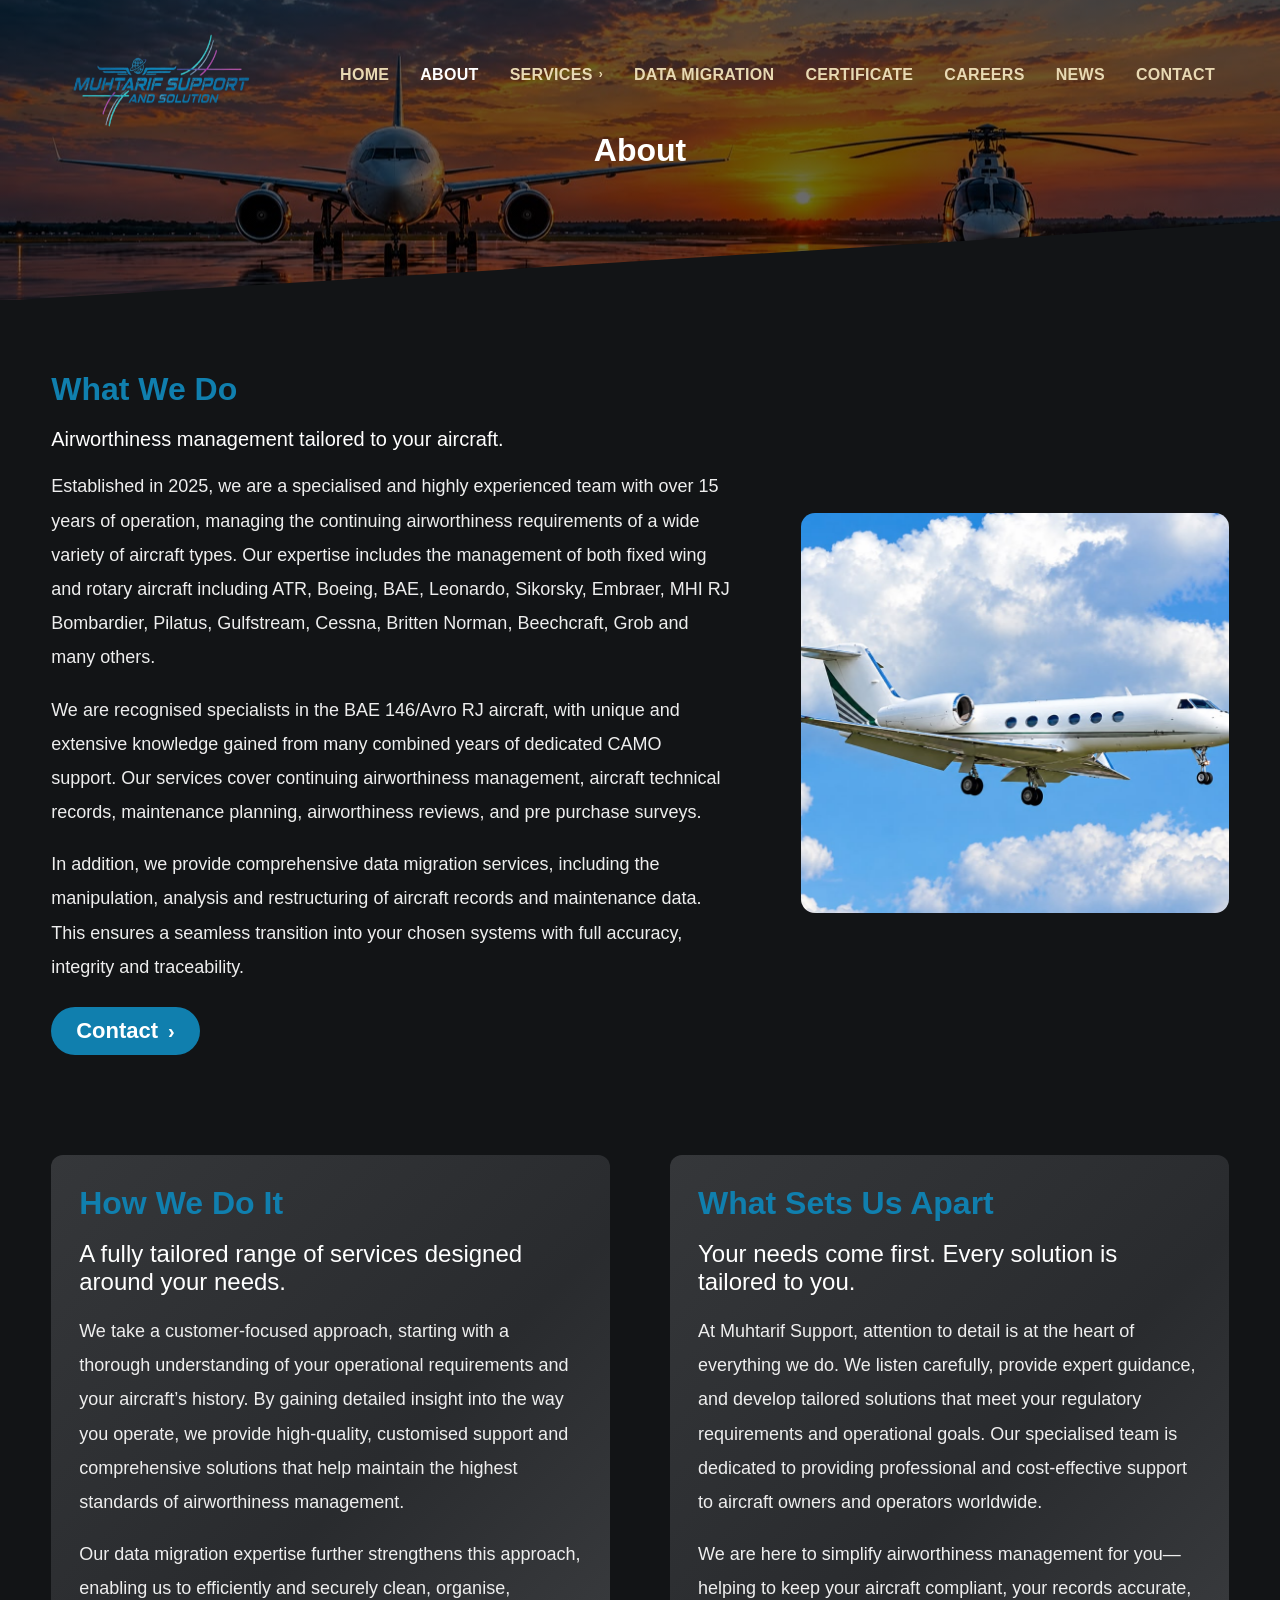
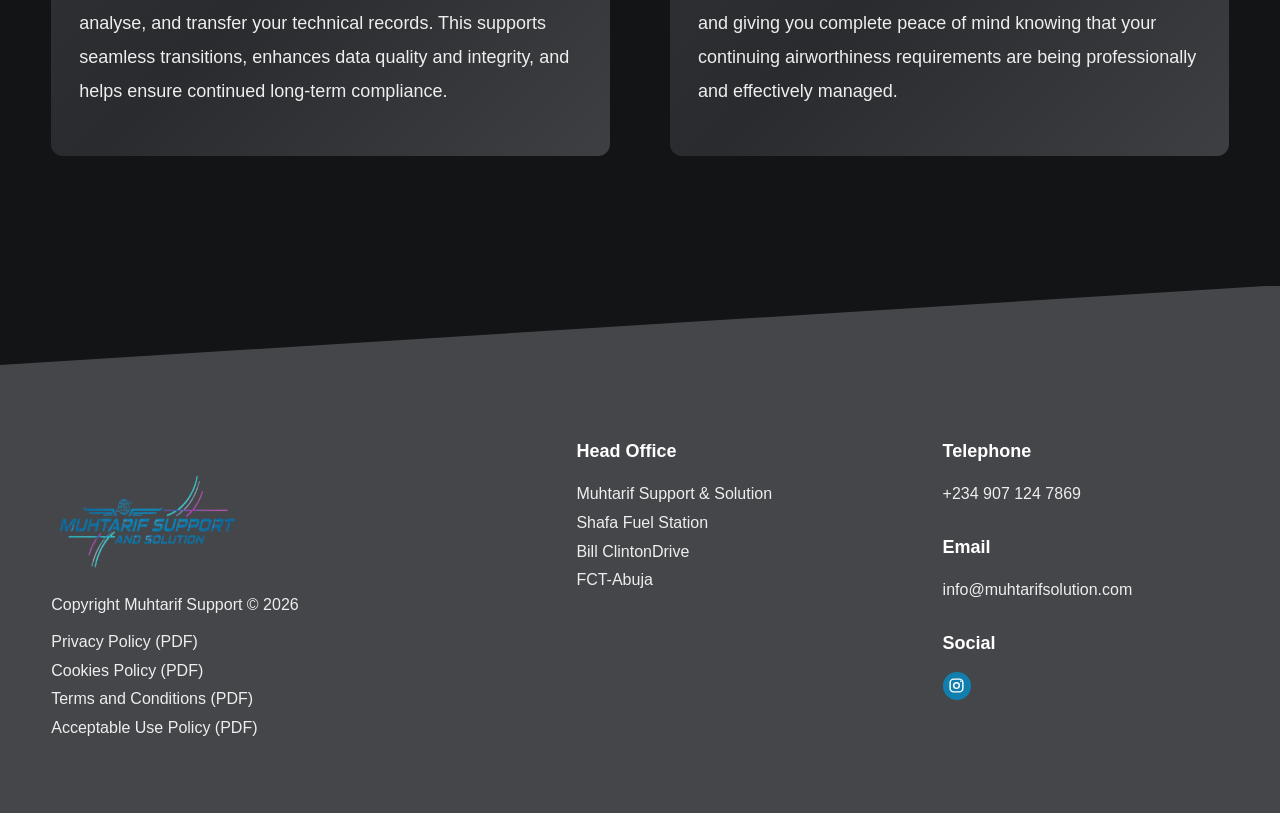
==== commit 529c8afb: "Replace LinkedIn icon with Instagram link across multiple HTML files and update CSS for new icon sty" ====
--- a/about.html
+++ b/about.html
@@ -4,6 +4,7 @@
     <meta charset="UTF-8">
     <meta name="viewport" content="width=device-width, initial-scale=1.0">
     <title>About | Muhtarif Support</title>
+    <link rel="icon" type="image/png" href="images/favicon.png">
     <link rel="stylesheet" href="style.css">
 </head>
 <body>
@@ -158,9 +159,7 @@
                     info@muhtarifsolution.com
                 </p>
                 <h3>Social</h3>
-                <a href="#" class="linkedin-icon">
-                    in
-                </a>
+                <a href="https://www.instagram.com/muhtarifsupport?stkn=MXN1d3kxYm42dWwxeA==" class="instagram-icon" aria-label="Instagram"><svg aria-hidden="true" viewBox="0 0 24 24"><rect x="3" y="3" width="18" height="18" rx="5"/><circle cx="12" cy="12" r="4"/><circle cx="18" cy="6" r="1.2" class="instagram-dot"/></svg></a>
             </div>
         </div>
     </footer>
--- a/style.css
+++ b/style.css
@@ -1300,7 +1300,7 @@
     margin-bottom: 28px;
 }
 
-.linkedin-icon {
+.instagram-icon {
     display: flex;
     align-items: center;
     justify-content: center;
@@ -1309,8 +1309,22 @@
     border-radius: 50%;
     background: #107FAE;
     color: #ffffff;
-    font-size: 15px;
-    font-weight: 700;
+}
+
+.instagram-icon svg {
+    display: block;
+    width: 17px;
+    height: 17px;
+    fill: none;
+    stroke: currentColor;
+    stroke-width: 2;
+    stroke-linecap: round;
+    stroke-linejoin: round;
+}
+
+.instagram-icon .instagram-dot {
+    fill: currentColor;
+    stroke: none;
 }
 
 .what-we-do {
@@ -2305,4 +2319,4 @@
     opacity: 1;
     visibility: visible;
     transform: translateY(0);
-}+}
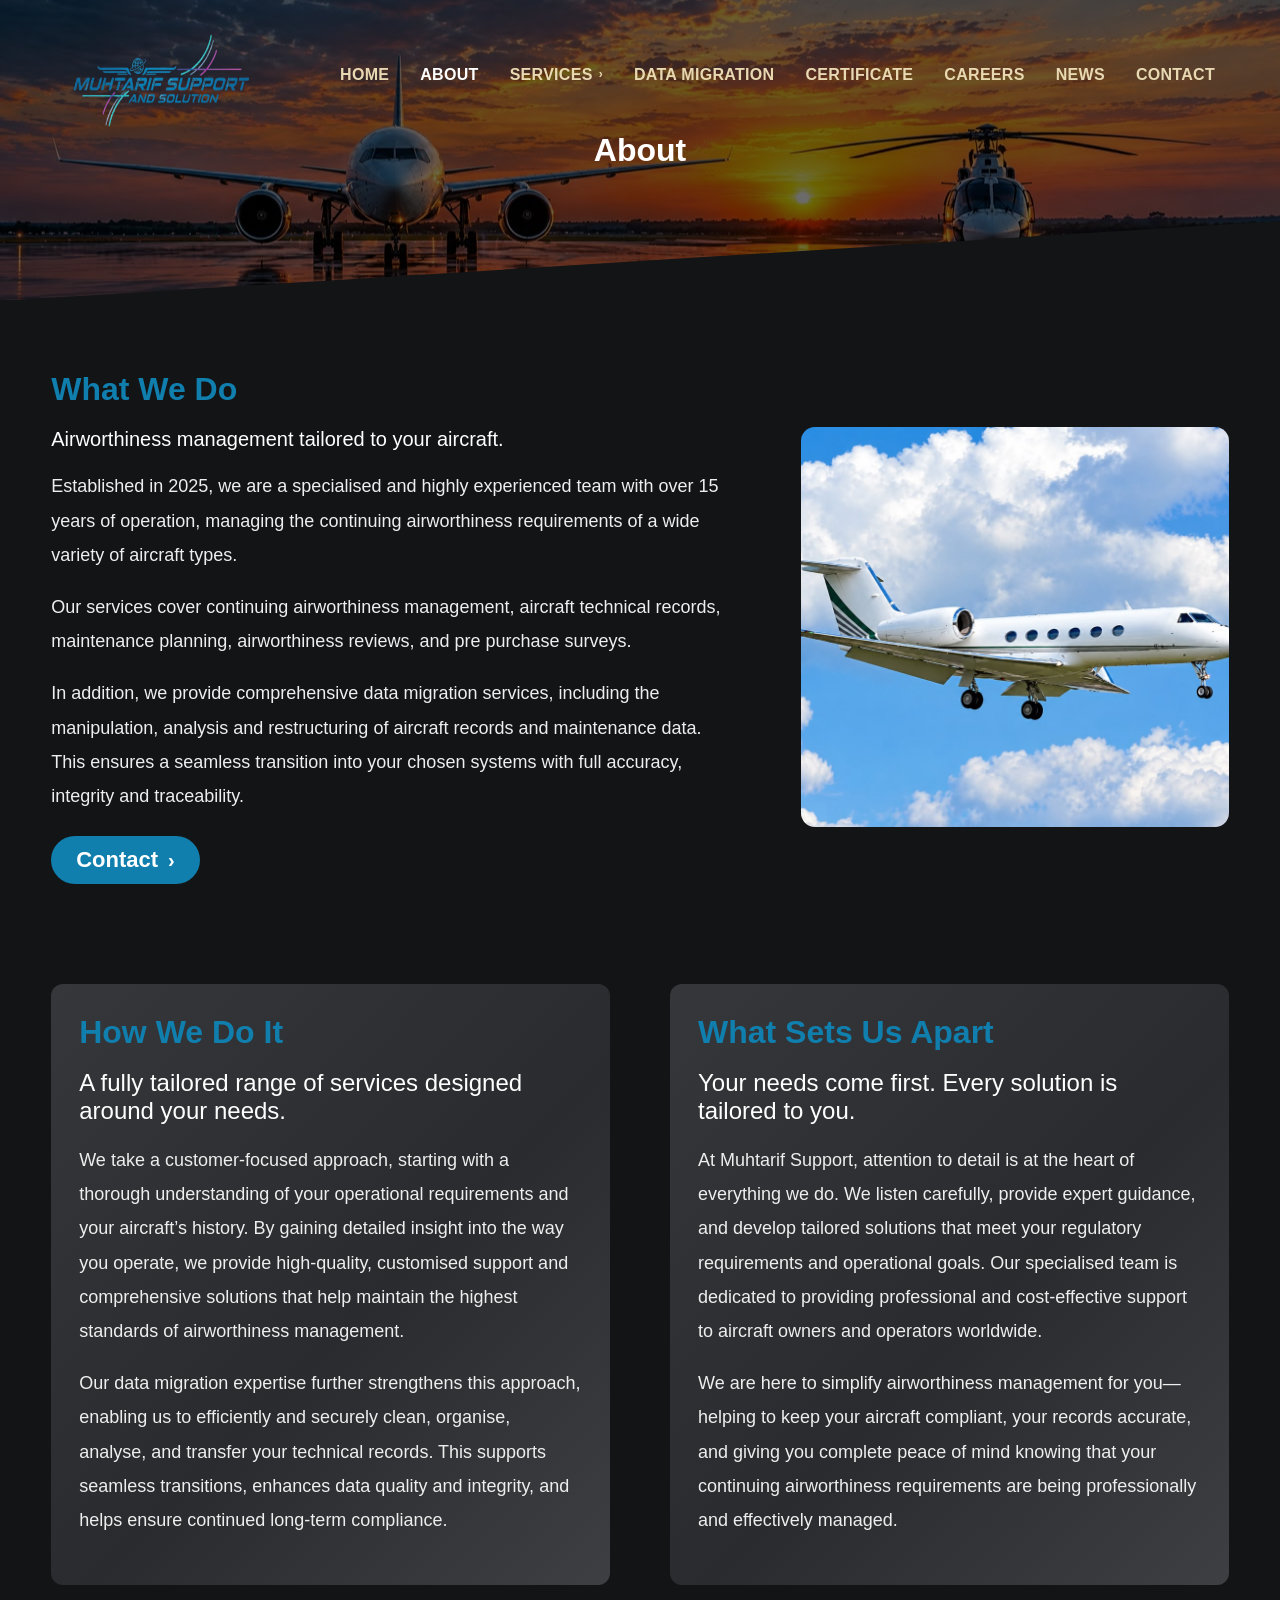
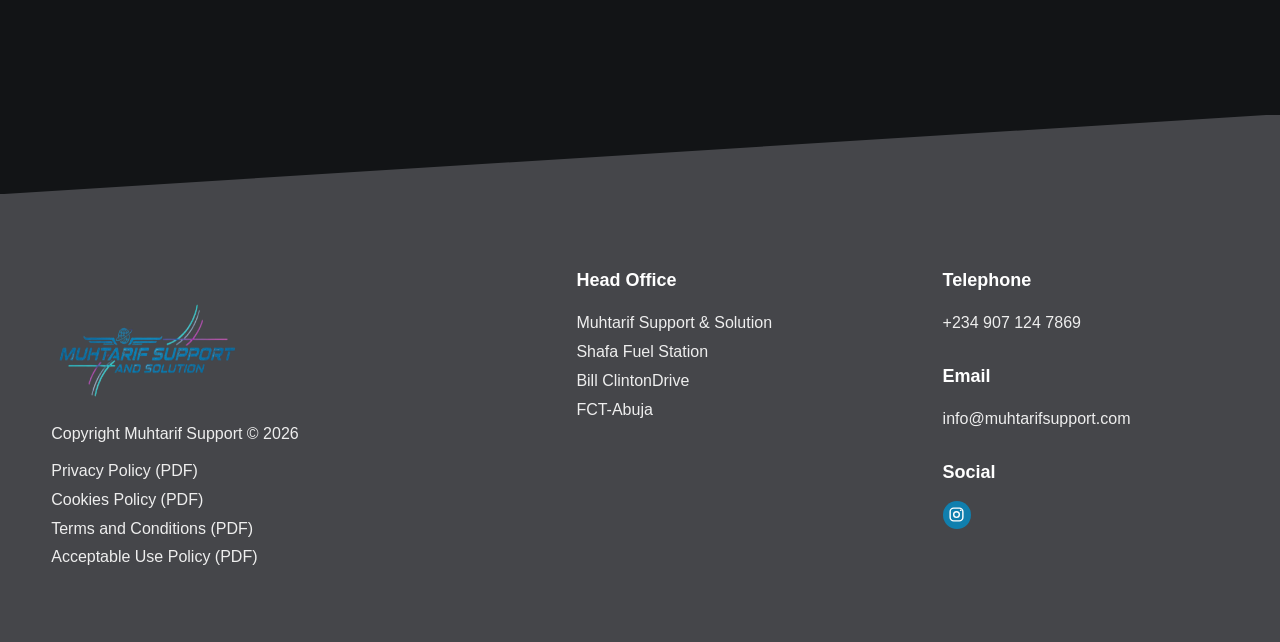
==== commit 77277bf3: "Update email address and social media link to reflect new branding across multiple HTML files." ====
--- a/about.html
+++ b/about.html
@@ -67,13 +67,10 @@
                 <h3>Airworthiness management tailored to your aircraft.</h3>
                 <p>
                     Established in 2025, we are a specialised and highly experienced team with over 15 years of operation,
-                    managing the continuing airworthiness requirements of a wide variety of aircraft types. Our expertise includes 
-                    the management of both fixed wing and rotary aircraft including ATR, Boeing, BAE, Leonardo, Sikorsky, Embraer, 
-                    MHI RJ Bombardier, Pilatus, Gulfstream, Cessna, Britten Norman, Beechcraft, Grob and many others.
+                    managing the continuing airworthiness requirements of a wide variety of aircraft types. 
                 </p>
                 <p>
-                    We are recognised specialists in the BAE 146/Avro RJ aircraft, with unique and extensive knowledge gained 
-                    from many combined years of dedicated CAMO support. Our services cover continuing airworthiness management, 
+                    Our services cover continuing airworthiness management, 
                     aircraft technical records, maintenance planning, airworthiness reviews, and pre purchase surveys.
                 </p>
                 <p>
@@ -156,7 +153,7 @@
                 </p>
                 <h3>Email</h3>
                 <p>
-                    info@muhtarifsolution.com
+                    info@muhtarifsupport.com
                 </p>
                 <h3>Social</h3>
                 <a href="https://www.instagram.com/muhtarifsupport?stkn=MXN1d3kxYm42dWwxeA==" class="instagram-icon" aria-label="Instagram"><svg aria-hidden="true" viewBox="0 0 24 24"><rect x="3" y="3" width="18" height="18" rx="5"/><circle cx="12" cy="12" r="4"/><circle cx="18" cy="6" r="1.2" class="instagram-dot"/></svg></a>
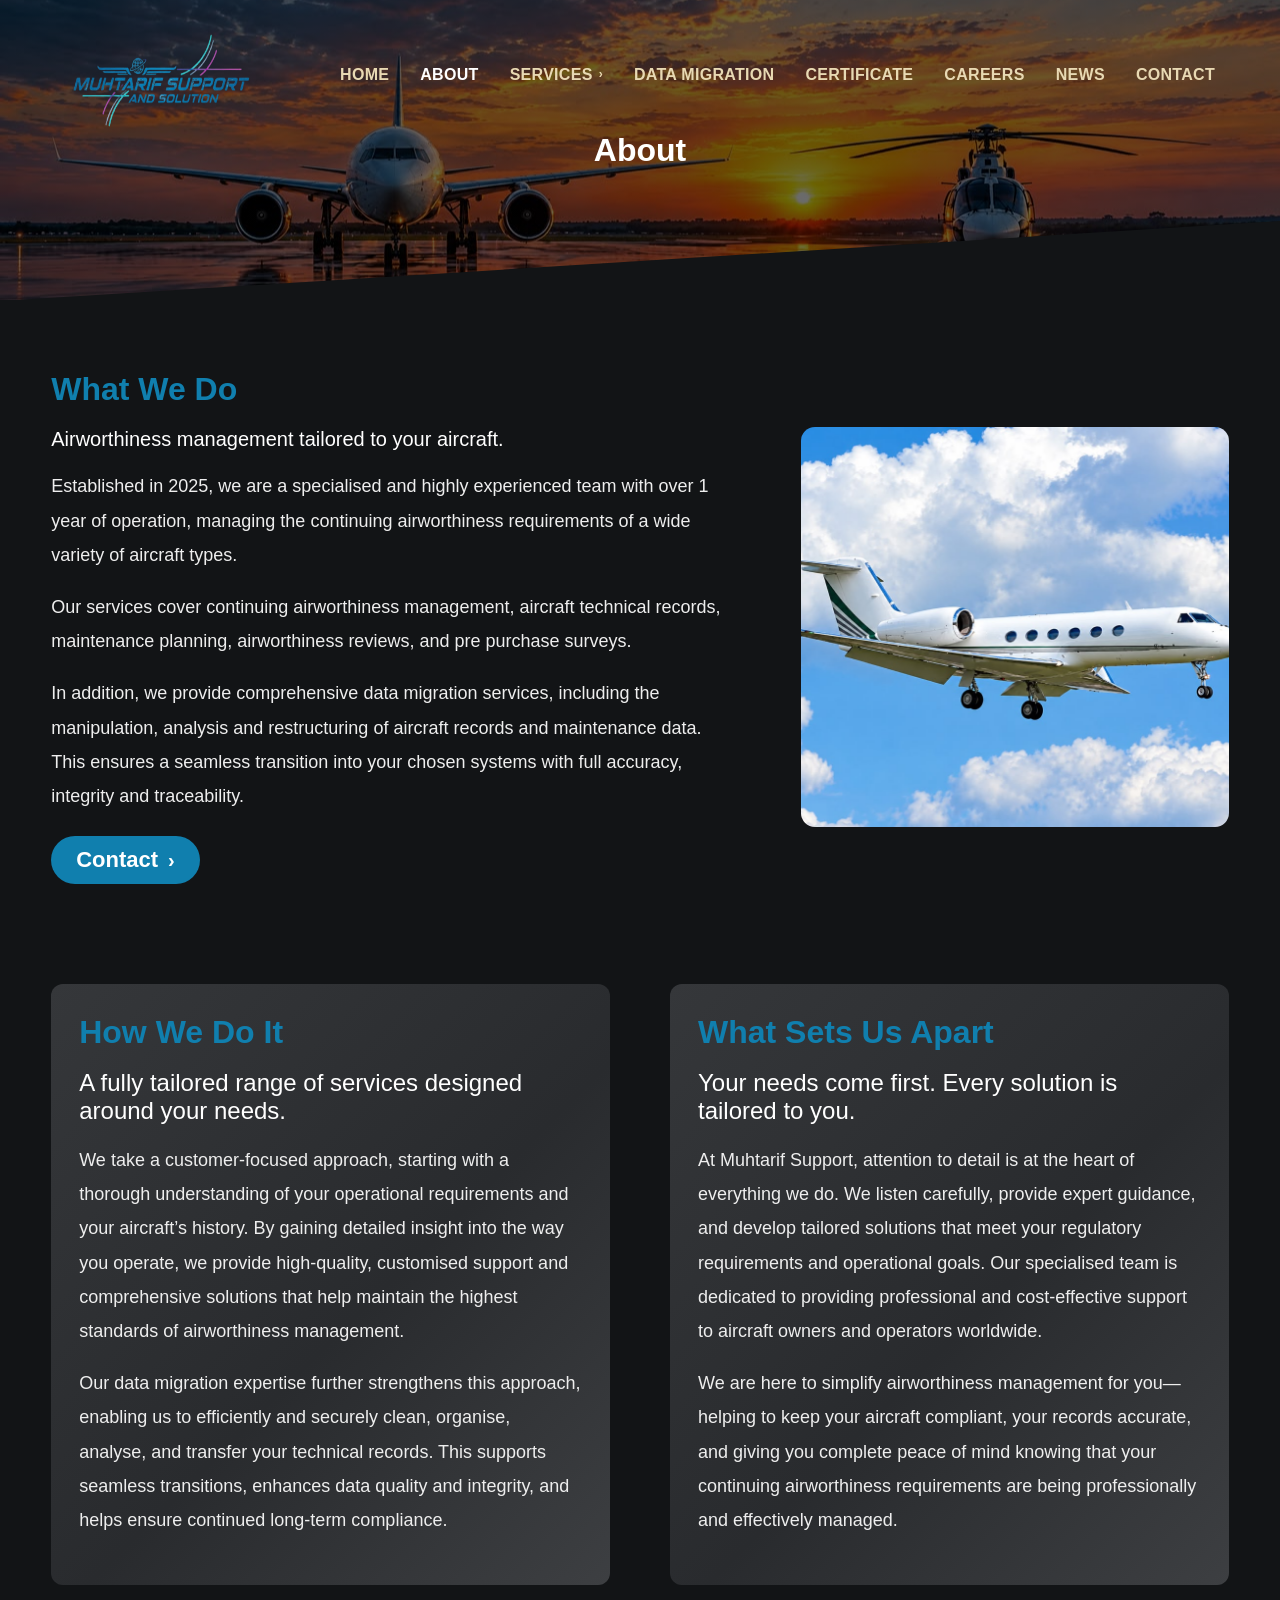
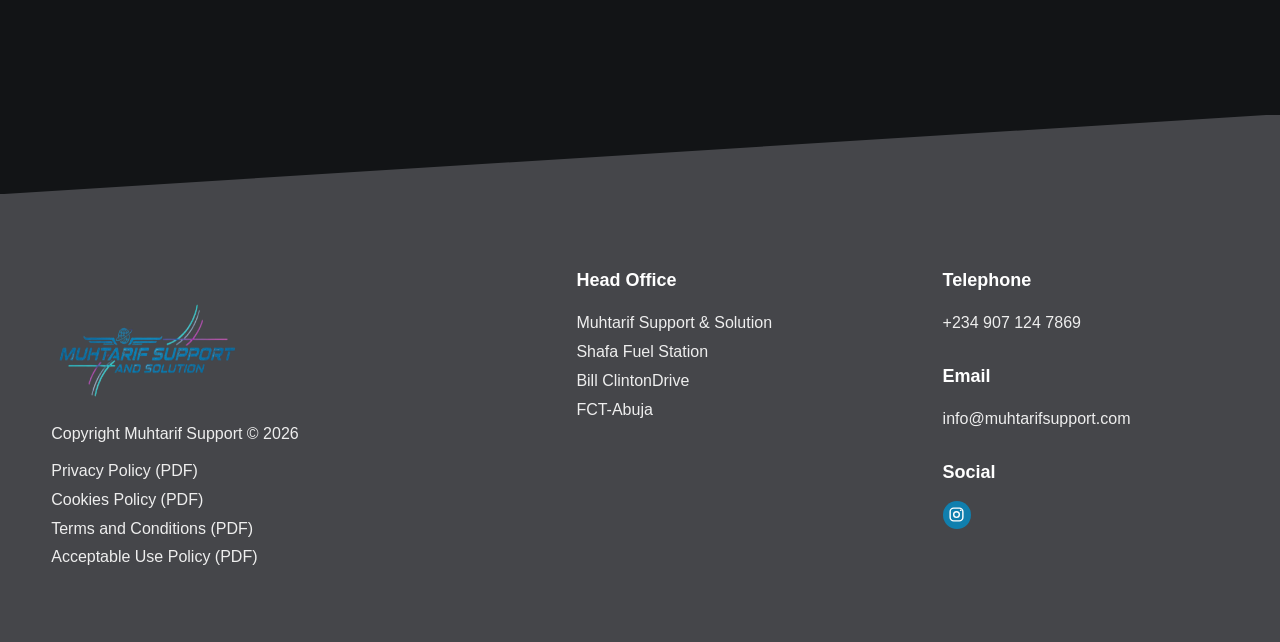
==== commit 4c1844f4: "Update operational experience description in About section" ====
--- a/about.html
+++ b/about.html
@@ -66,7 +66,7 @@
                 <h2>What We Do</h2>
                 <h3>Airworthiness management tailored to your aircraft.</h3>
                 <p>
-                    Established in 2025, we are a specialised and highly experienced team with over 15 years of operation,
+                    Established in 2025, we are a specialised and highly experienced team with over 1 year of operation,
                     managing the continuing airworthiness requirements of a wide variety of aircraft types. 
                 </p>
                 <p>
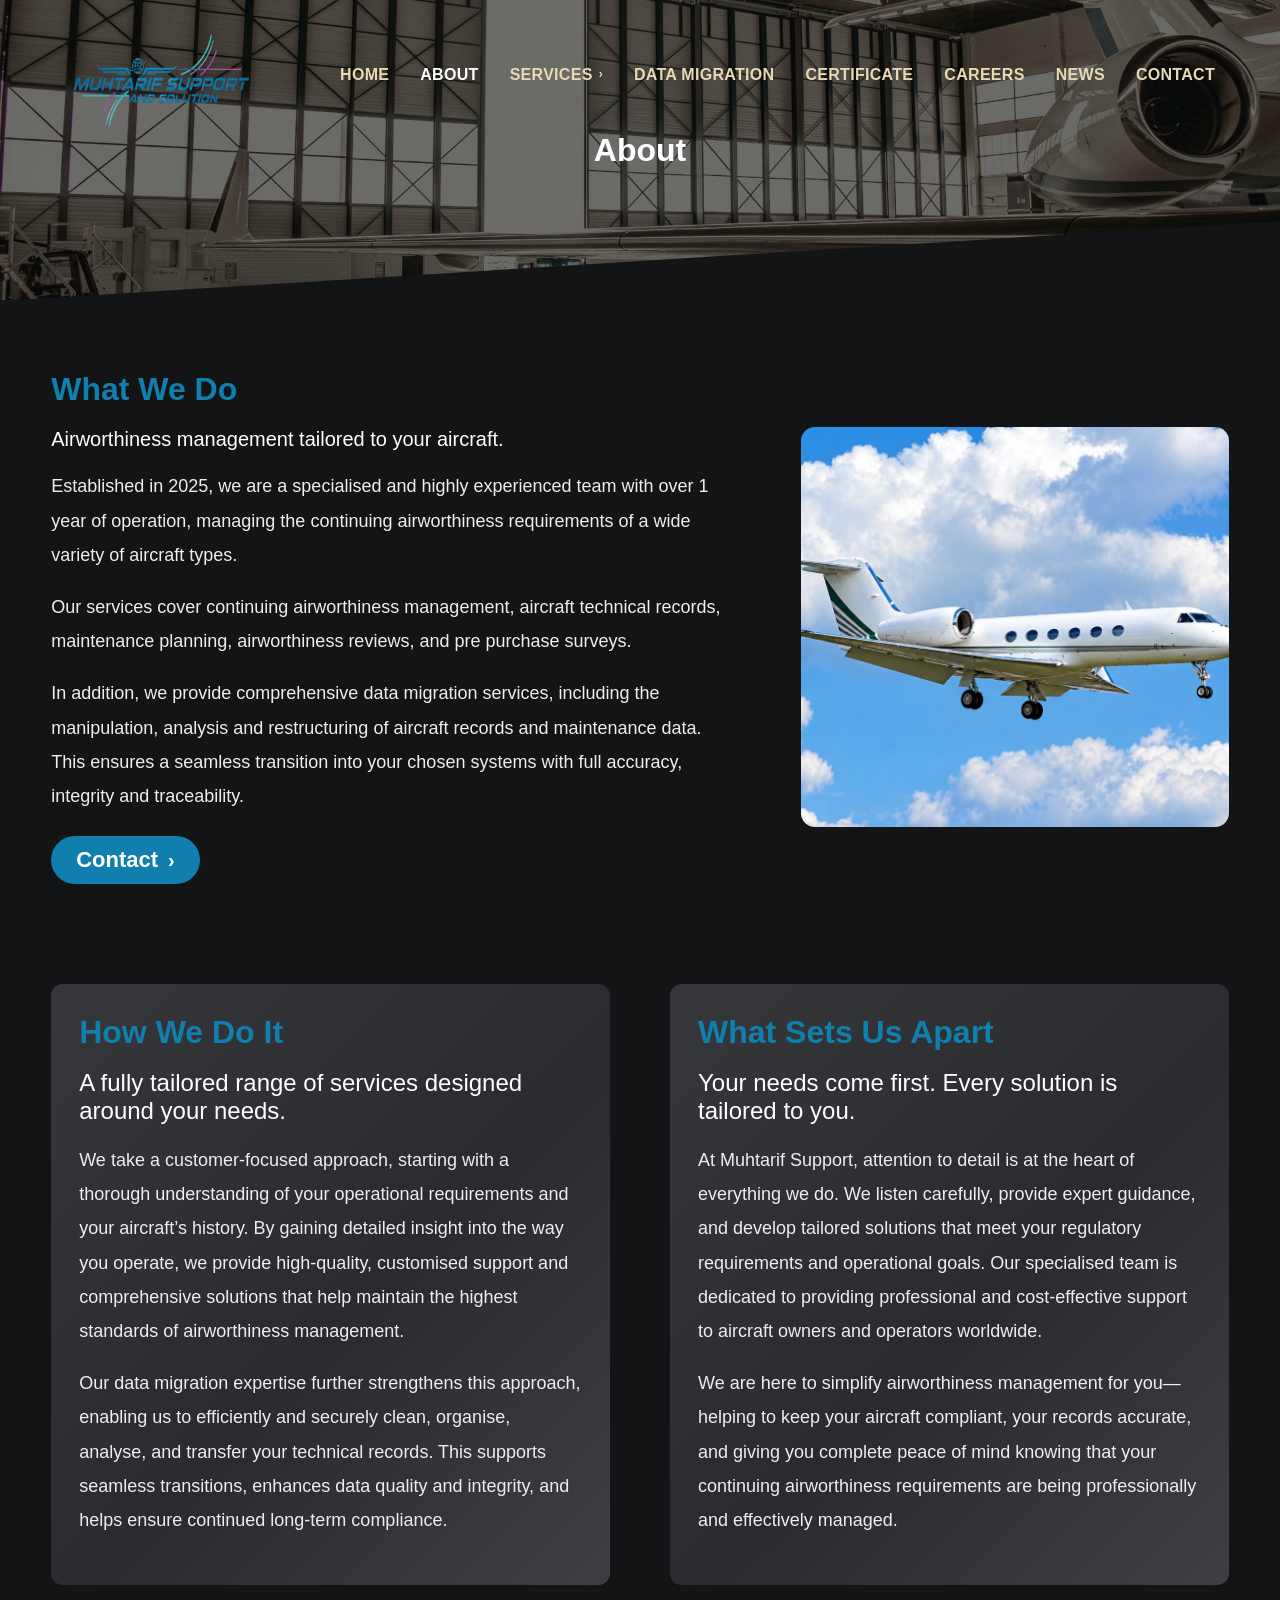
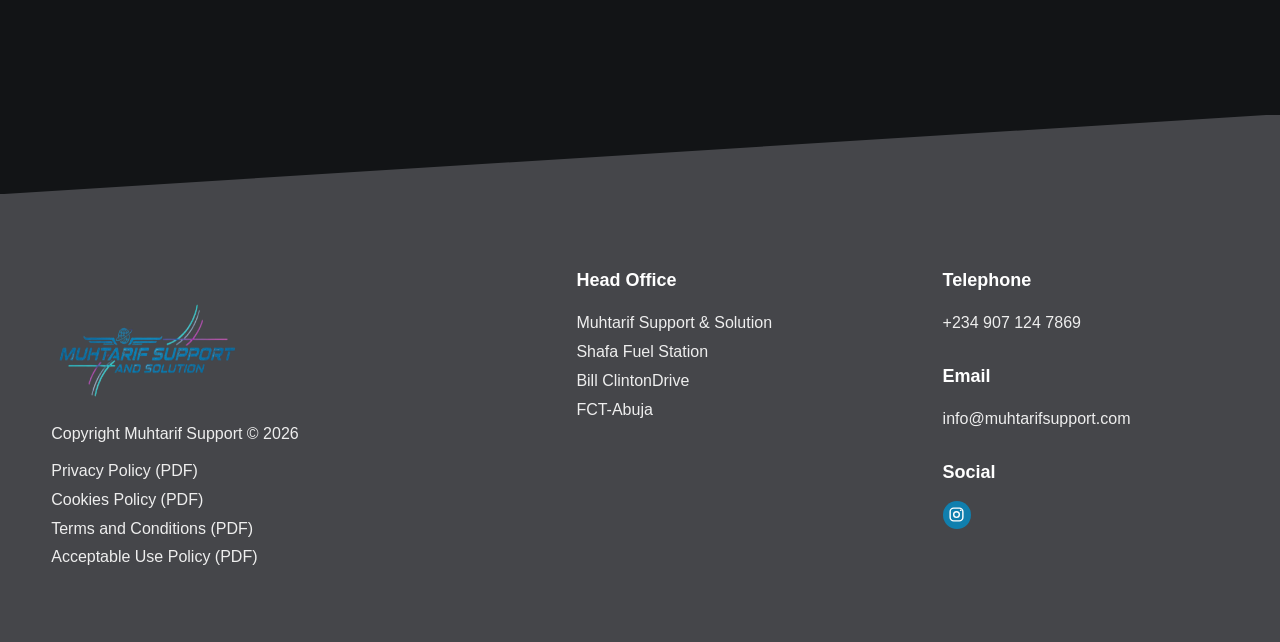
==== commit 16394653: "Refactor hero sections and update images for multiple pages" ====
--- a/about.html
+++ b/about.html
@@ -54,7 +54,7 @@
         </div>
     </header>
 
-    <section class="about-hero">
+    <section class="about-hero about-hero--about">
         <div class="about-hero-content">
             <h1>About</h1>
         </div>
--- a/style.css
+++ b/style.css
@@ -240,15 +240,94 @@
             rgba(0, 0, 0, 0.58),
             rgba(0, 0, 0, 0.58)
         ),
-        url("./images/about-hero.jpg");
+        var(--page-hero-image, url("./images/about-hero.jpg"));
     background-size: cover;
-    background-position: center;
+    background-position: center, var(--page-hero-position, center);
     background-repeat: no-repeat;
     display: flex;
     align-items: center;
     justify-content: center;
     color: #ffffff;
     overflow: hidden;
+}
+
+/* Give each non-home page its own aircraft hero image. */
+.about-hero--about {
+    --page-hero-image: url("./images/hero-about.jpg");
+    --page-hero-position: center 50%;
+    --page-hero-mobile-position: center 50%;
+}
+
+.about-hero--careers {
+    --page-hero-image: url("./images/hero-careers.jpg");
+    --page-hero-position: center 54%;
+    --page-hero-mobile-position: center 54%;
+}
+
+.about-hero--approvals {
+    --page-hero-image: url("./images/hero-approvals.jpg");
+    --page-hero-position: center 55%;
+    --page-hero-mobile-position: center 55%;
+}
+
+.about-hero--contact {
+    --page-hero-image: url("./images/hero-contact.jpg");
+    --page-hero-position: center 52%;
+    --page-hero-mobile-position: center 52%;
+}
+
+.about-hero--data-migration {
+    --page-hero-image: url("./images/hero-data-migration.jpg");
+    --page-hero-position: center 54%;
+    --page-hero-mobile-position: center 54%;
+}
+
+.about-hero--news {
+    --page-hero-image: url("./images/hero-news.jpg");
+    --page-hero-position: center 50%;
+    --page-hero-mobile-position: center 50%;
+}
+
+.about-hero--services {
+    --page-hero-image: url("./images/hero-services.jpg");
+    --page-hero-position: center 52%;
+    --page-hero-mobile-position: center 52%;
+}
+
+.about-hero--aircraft-acquisition {
+    --page-hero-image: url("./images/hero-aircraft-acquisition.jpg");
+    --page-hero-position: center 55%;
+    --page-hero-mobile-position: center 55%;
+}
+
+.about-hero--aircraft-records {
+    --page-hero-image: url("./images/hero-aircraft-records.jpg");
+    --page-hero-position: center 50%;
+    --page-hero-mobile-position: center 50%;
+}
+
+.about-hero--airworthiness-certificates {
+    --page-hero-image: url("./images/hero-airworthiness-certificates.jpg");
+    --page-hero-position: center 55%;
+    --page-hero-mobile-position: center 55%;
+}
+
+.about-hero--continuing-airworthiness {
+    --page-hero-image: url("./images/hero-continuing-airworthiness.jpg");
+    --page-hero-position: center 50%;
+    --page-hero-mobile-position: center 50%;
+}
+
+.about-hero--maintenance-programmes {
+    --page-hero-image: url("./images/hero-maintenance-programmes.jpg");
+    --page-hero-position: center 55%;
+    --page-hero-mobile-position: center 55%;
+}
+
+@media (max-width: 820px) {
+    .about-hero {
+        background-position: center, var(--page-hero-mobile-position, var(--page-hero-position, center));
+    }
 }
 
 .about-hero::after {
@@ -1169,7 +1248,7 @@
 .news-image img {
     display: block;
     width: 100%;
-    height: 225px;
+    height: 435px;
     object-fit: cover;
 }
 
@@ -2161,7 +2240,7 @@
     }
 
     .news-image img {
-        height: clamp(200px, 42vw, 320px);
+        height: 400px;
     }
 
     .migration-image-card {
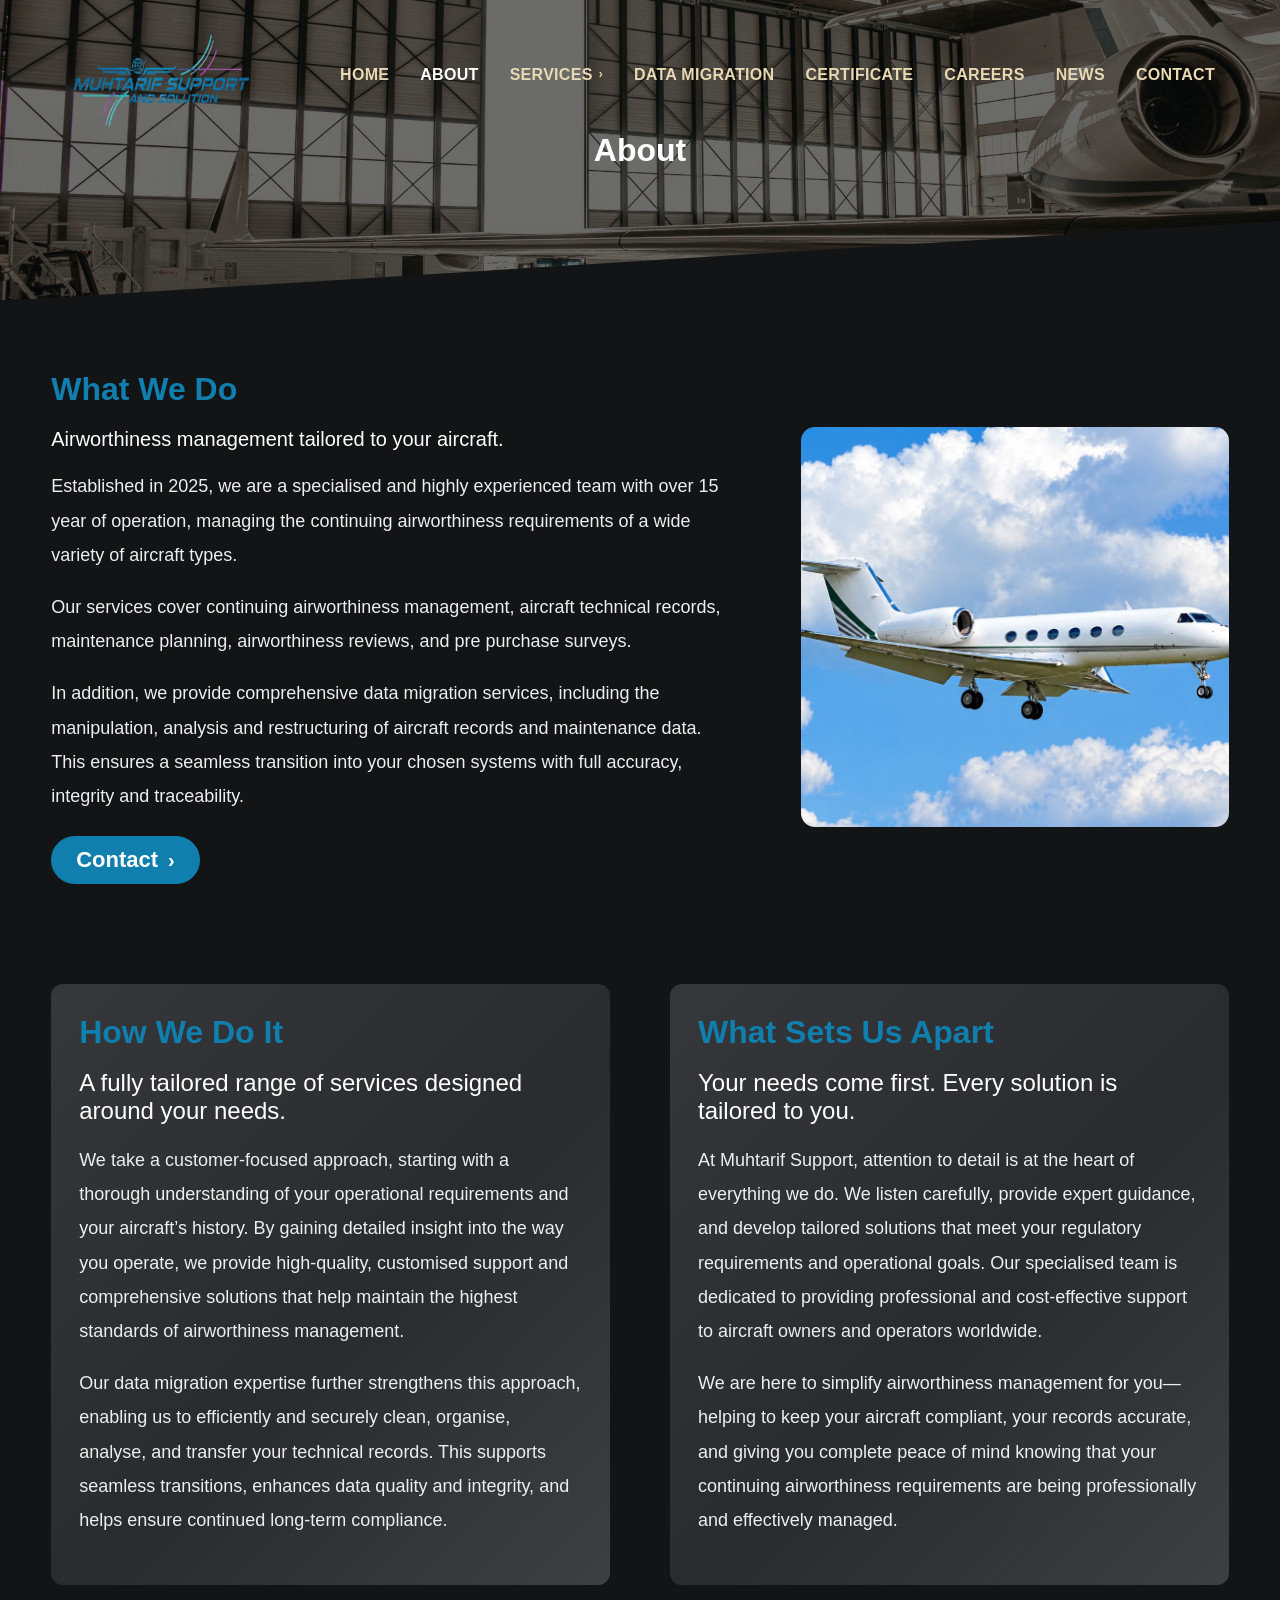
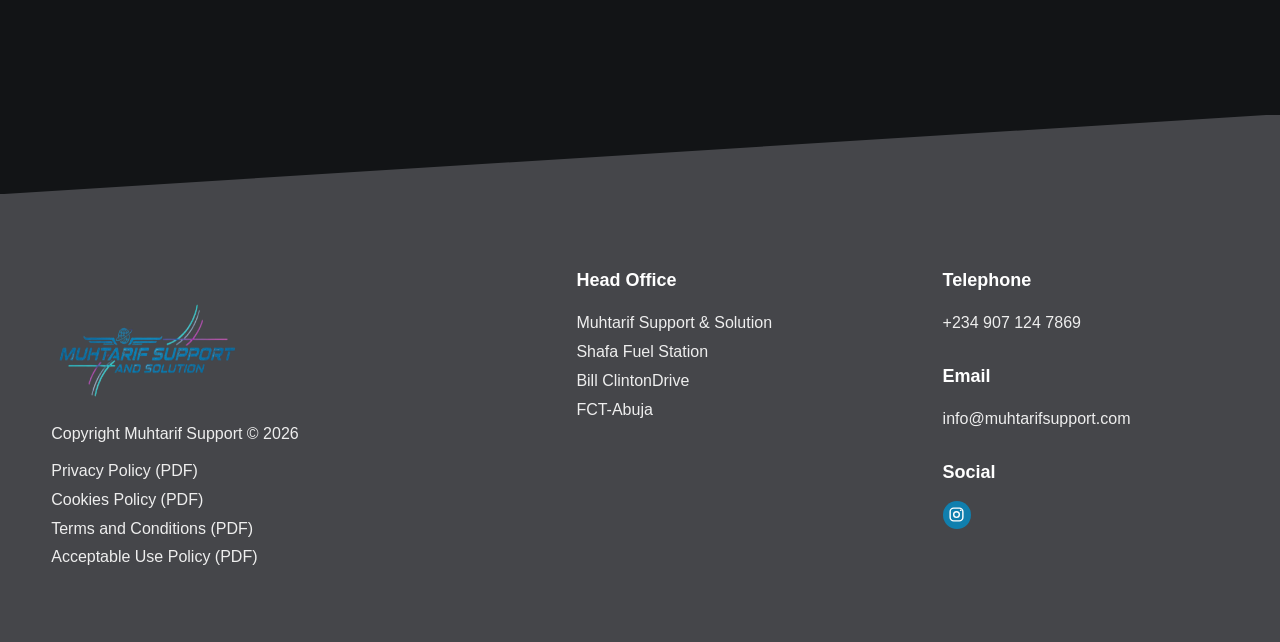
==== commit f6b8350d: "Update operational experience description in About section to reflect 15 years of operation" ====
--- a/about.html
+++ b/about.html
@@ -66,7 +66,7 @@
                 <h2>What We Do</h2>
                 <h3>Airworthiness management tailored to your aircraft.</h3>
                 <p>
-                    Established in 2025, we are a specialised and highly experienced team with over 1 year of operation,
+                    Established in 2025, we are a specialised and highly experienced team with over 15 year of operation,
                     managing the continuing airworthiness requirements of a wide variety of aircraft types. 
                 </p>
                 <p>
--- a/style.css
+++ b/style.css
@@ -1248,7 +1248,7 @@
 .news-image img {
     display: block;
     width: 100%;
-    height: 435px;
+    height: 400px;
     object-fit: cover;
 }
 
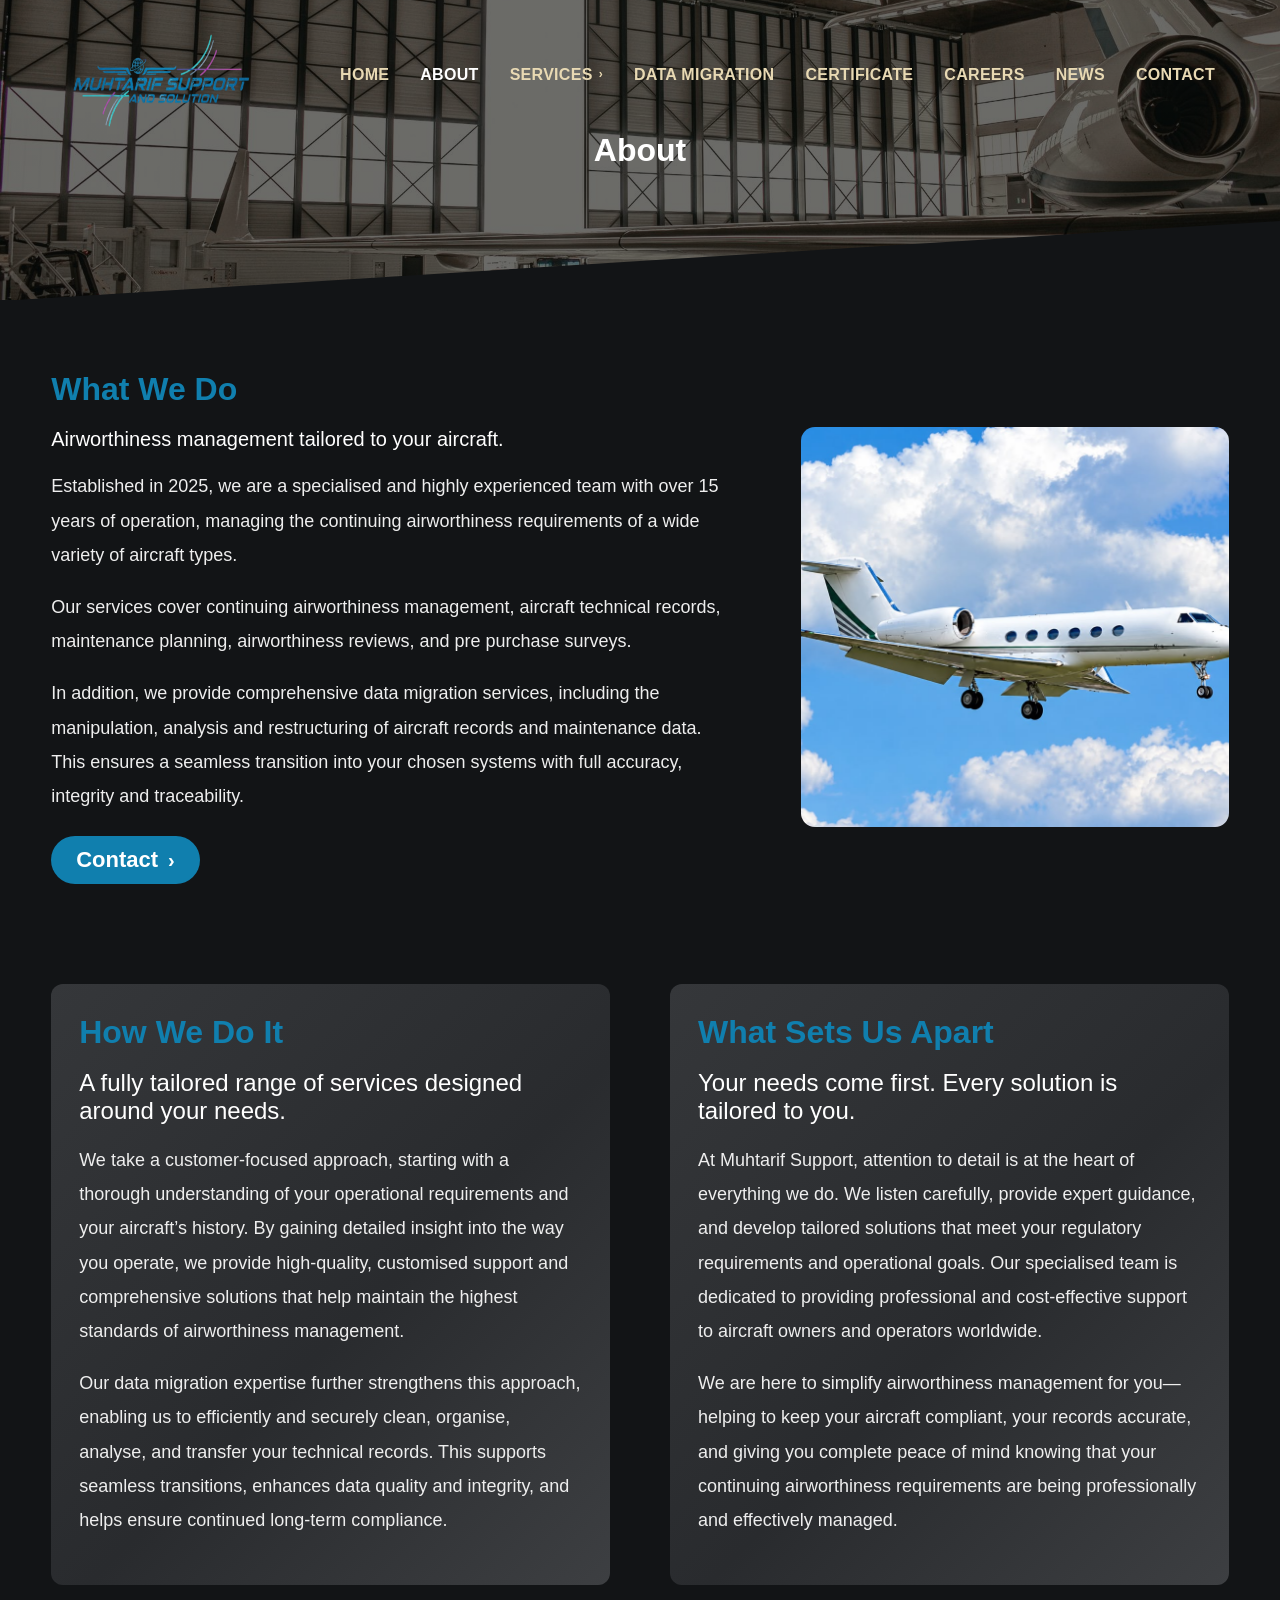
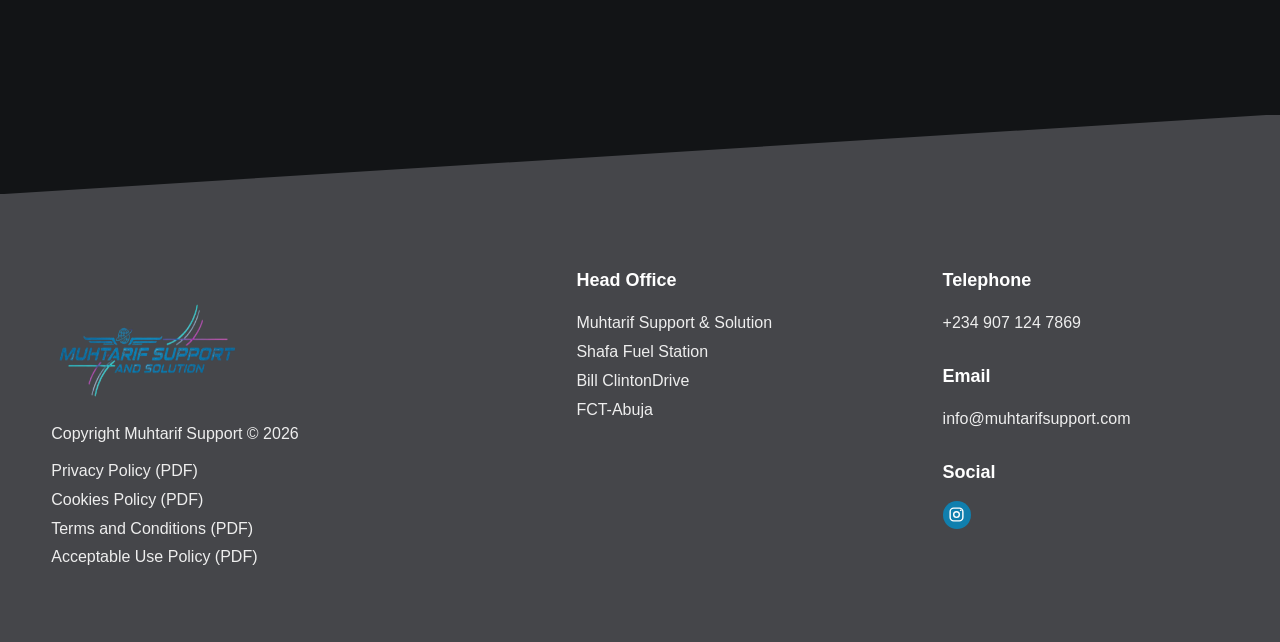
==== commit e07003bf: "Fix grammatical error in operational experience description in About section" ====
--- a/about.html
+++ b/about.html
@@ -66,7 +66,7 @@
                 <h2>What We Do</h2>
                 <h3>Airworthiness management tailored to your aircraft.</h3>
                 <p>
-                    Established in 2025, we are a specialised and highly experienced team with over 15 year of operation,
+                    Established in 2025, we are a specialised and highly experienced team with over 15 years of operation,
                     managing the continuing airworthiness requirements of a wide variety of aircraft types. 
                 </p>
                 <p>
--- a/style.css
+++ b/style.css
@@ -284,7 +284,7 @@
 
 .about-hero--news {
     --page-hero-image: url("./images/hero-news.jpg");
-    --page-hero-position: center 50%;
+    --page-hero-position: center 15%;
     --page-hero-mobile-position: center 50%;
 }
 
@@ -296,7 +296,7 @@
 
 .about-hero--aircraft-acquisition {
     --page-hero-image: url("./images/hero-aircraft-acquisition.jpg");
-    --page-hero-position: center 55%;
+    --page-hero-position: center 80%;
     --page-hero-mobile-position: center 55%;
 }
 
